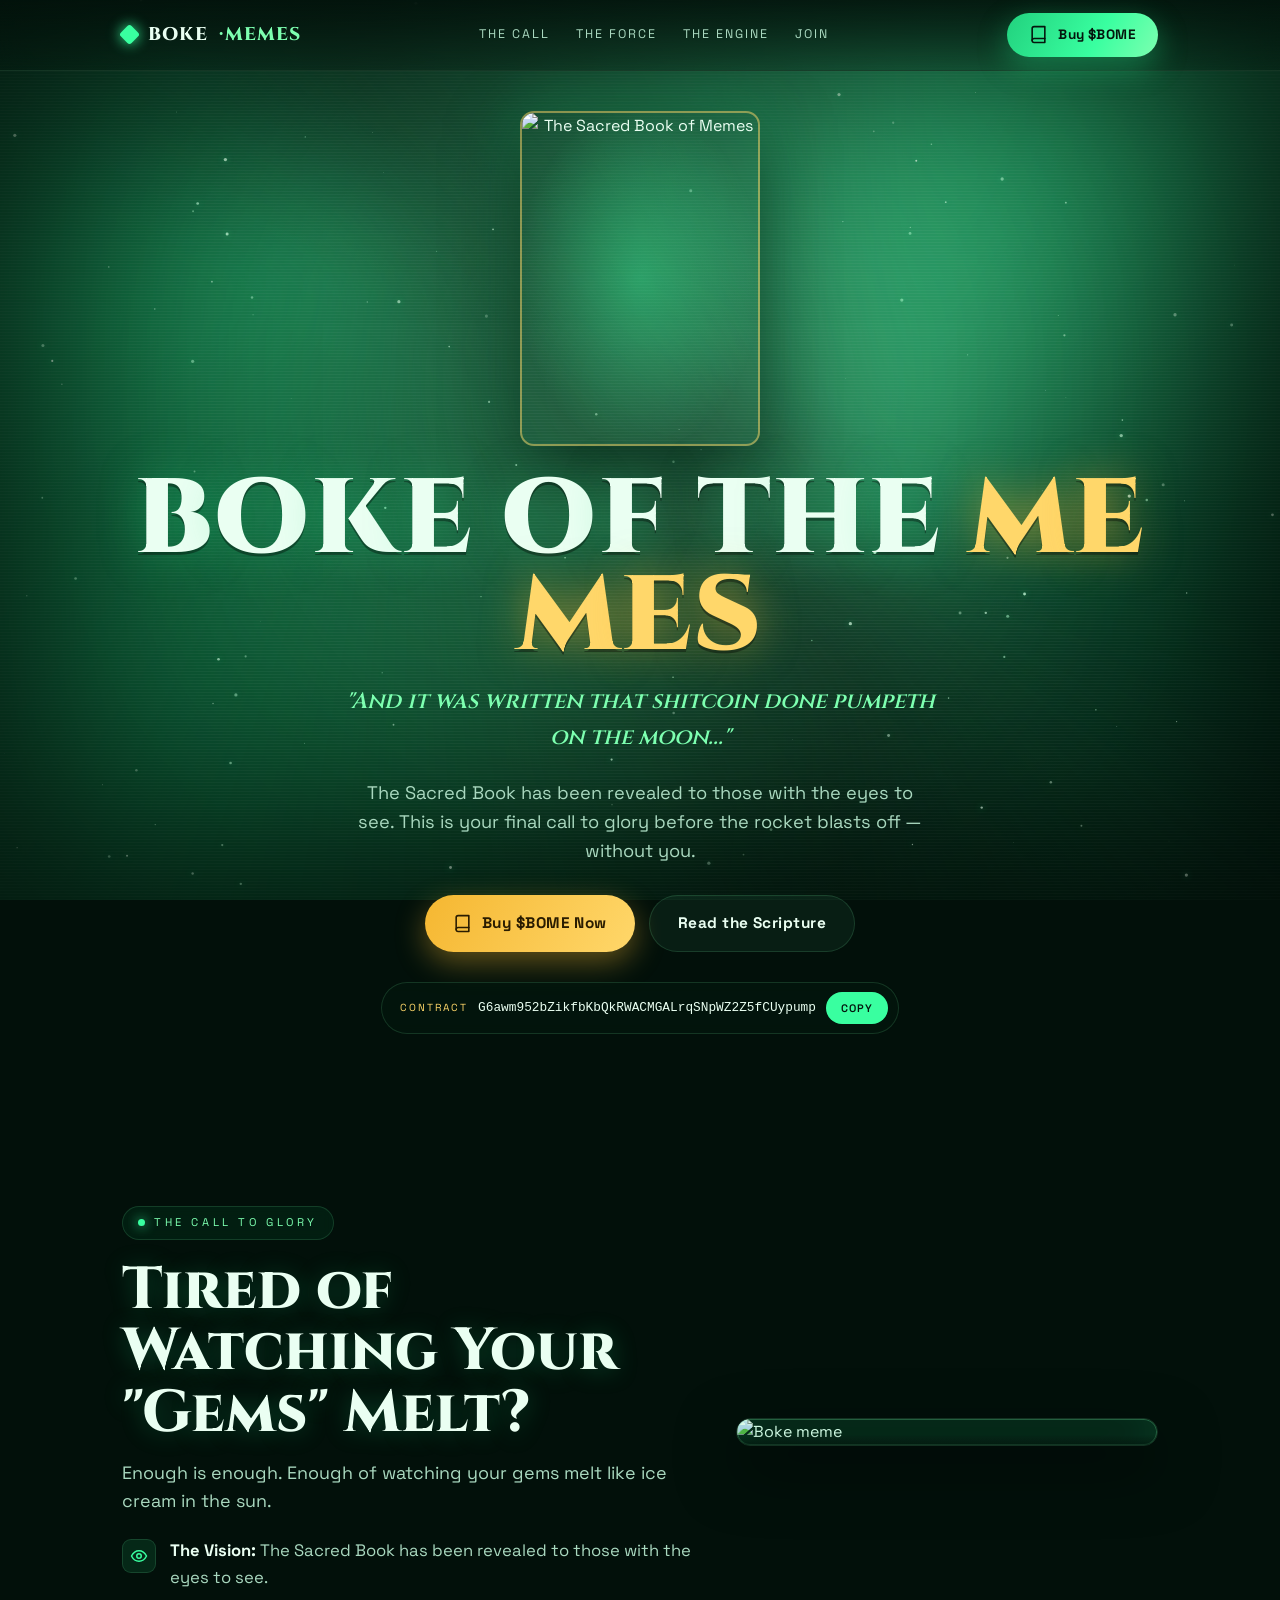
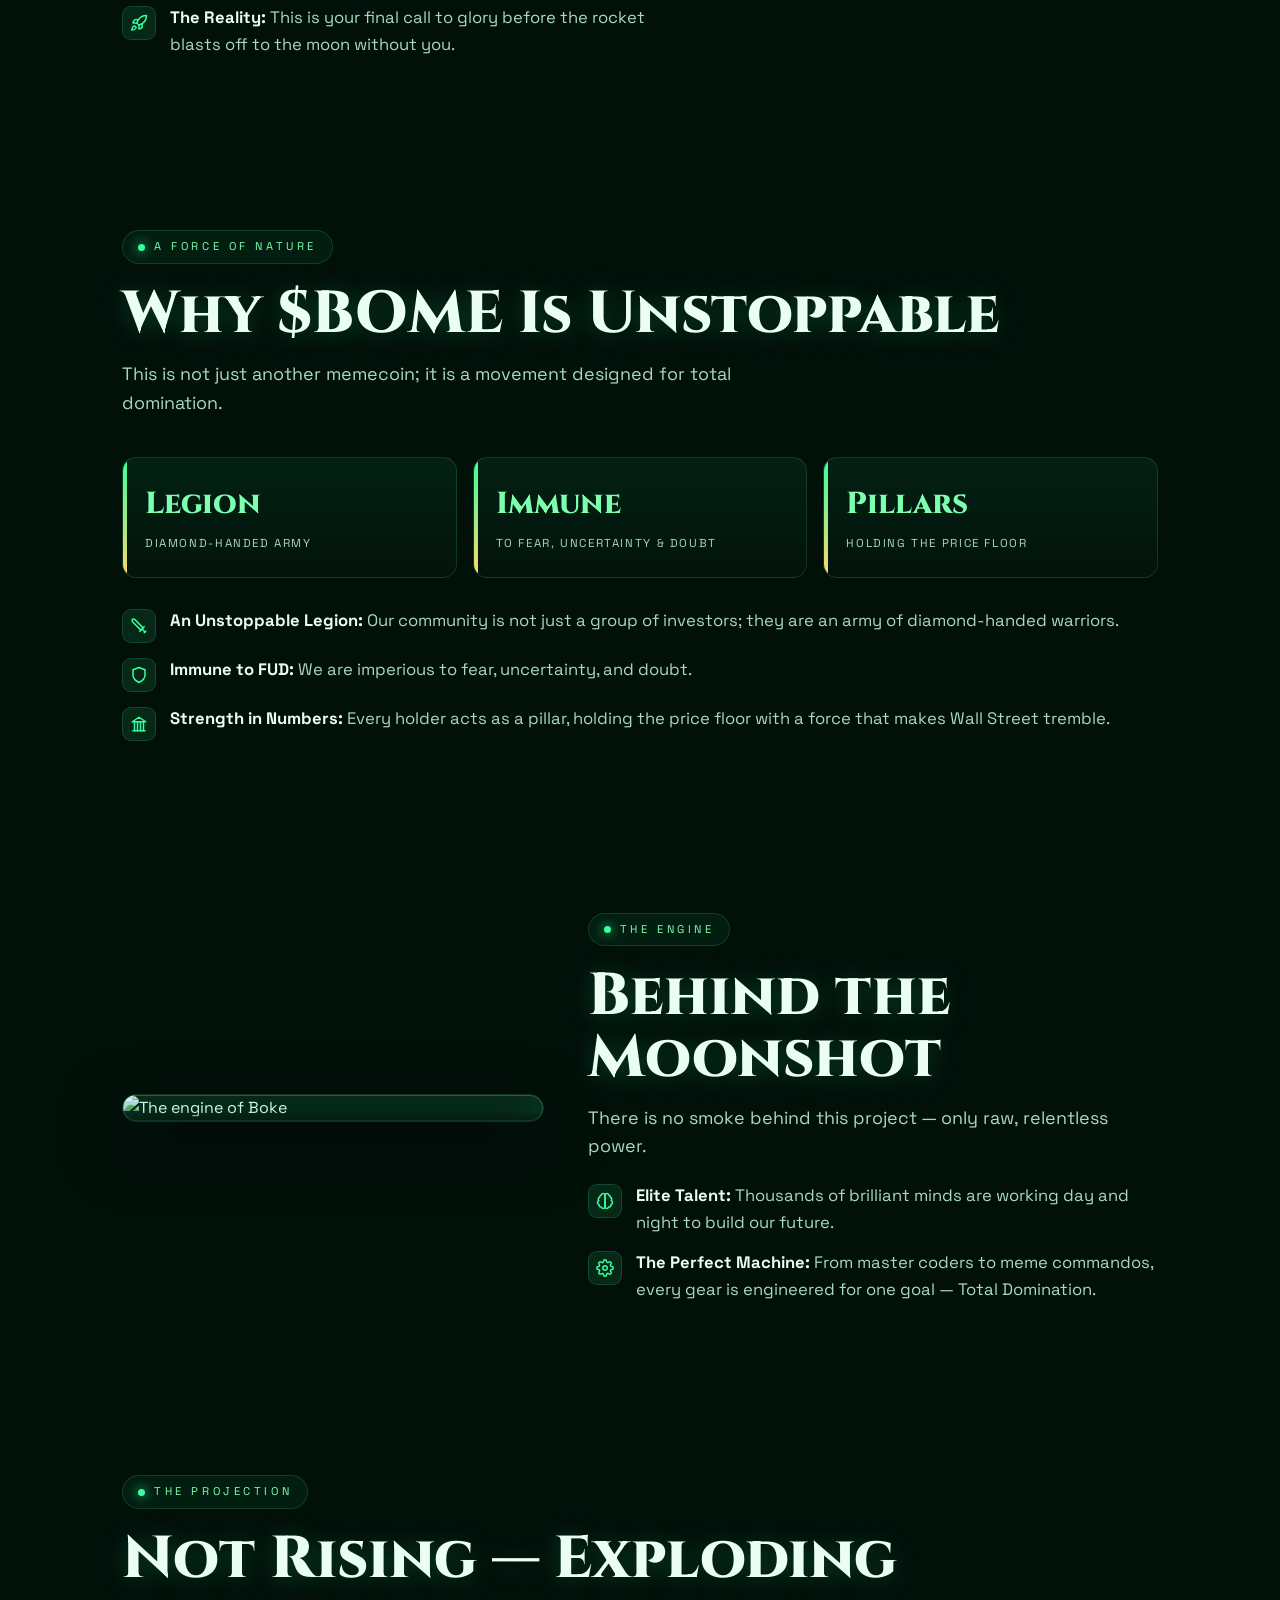
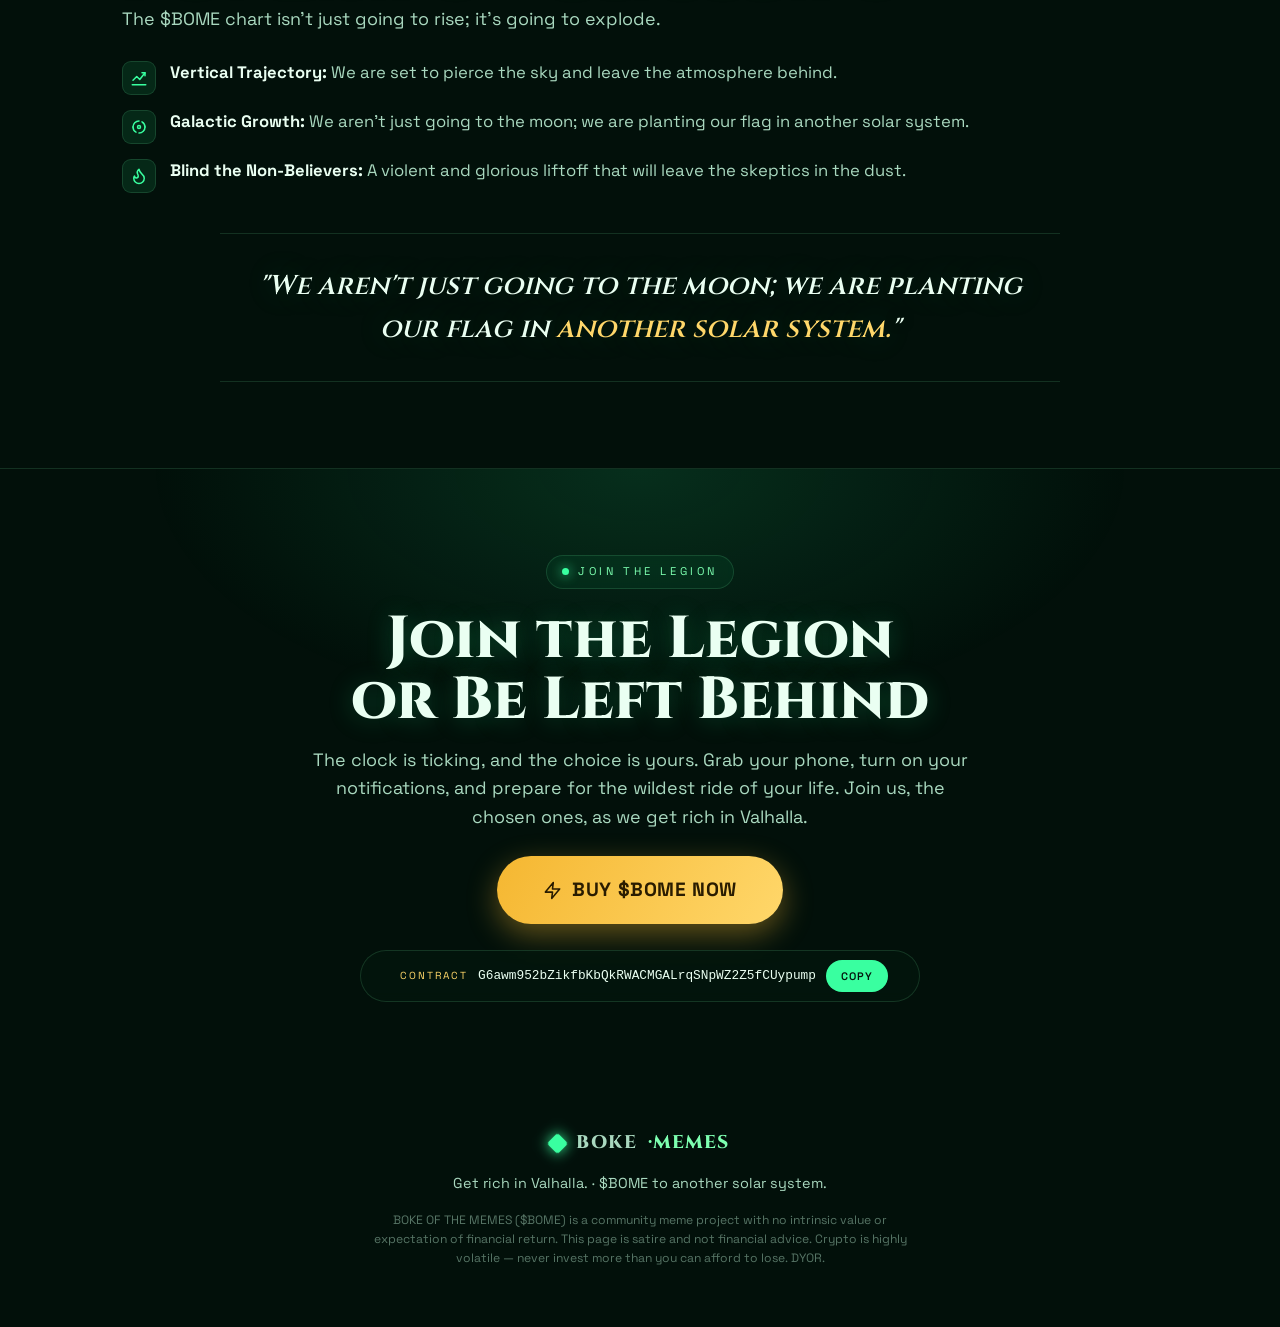
==== boke/index.html @ ffc94de9 "Add BOKE () landing page with images hosted in repo Extract the 3 base64-embedded JPEGs into boke/ a" ====
<!DOCTYPE html>
<html lang="en">
<head>
<meta charset="UTF-8"/>
<meta name="viewport" content="width=device-width, initial-scale=1.0"/>
<title>BOKE OF THE MEMES — $BOME</title>
<meta name="description" content="BOKE OF THE MEMES. The Sacred Book has been revealed. Join the Legion or be left behind. $BOME to the moon."/>
<link rel="preconnect" href="https://fonts.googleapis.com"/>
<link rel="preconnect" href="https://fonts.gstatic.com" crossorigin/>
<link href="https://fonts.googleapis.com/css2?family=Cinzel:wght@600;700;800;900&family=Space+Grotesk:wght@400;500;600;700&display=swap" rel="stylesheet"/>
<style>
:root{
  --bg0:#02100a;--g-mid:#0d7a45;--g-bright:#22d17e;--g-lime:#7dffb0;--g-neon:#39ffa0;
  --gold:#ffd76a;--gold2:#f5b731;--ink:#eafff2;--ink-dim:#a9d8bf;
  --line:rgba(125,255,176,.14);
  --head:'Cinzel',serif;--body:'Space Grotesk',system-ui,sans-serif;
}
*{margin:0;padding:0;box-sizing:border-box}
html{scroll-behavior:smooth}
body{font-family:var(--body);color:var(--ink);background:var(--bg0);overflow-x:hidden;line-height:1.6}

/* AURORA BACKGROUND */
.scene{position:fixed;inset:0;z-index:-5;overflow:hidden;
  background:radial-gradient(140% 120% at 50% -10%,#06341f 0%,#03180e 45%,#010a06 100%)}
.aurora{position:absolute;left:50%;top:50%;width:170vmax;height:170vmax;
  transform:translate(-50%,-50%);will-change:transform;transition:transform .5s cubic-bezier(.2,.7,.2,1)}
.band{position:absolute;inset:0;border-radius:46% 54% 60% 40%/50% 46% 54% 50%;
  mix-blend-mode:screen;filter:blur(60px);opacity:.55}
.band.a{background:conic-gradient(from 120deg at 40% 40%,transparent 0deg,#0d7a45 60deg,#22d17e 140deg,transparent 220deg);animation:spinA 40s linear infinite}
.band.b{background:conic-gradient(from 300deg at 60% 55%,transparent 0deg,#39ffa0 70deg,#0a5f38 160deg,transparent 250deg);animation:spinB 55s linear infinite}
.band.c{background:radial-gradient(closest-side at 50% 50%,rgba(125,255,176,.5),transparent 70%);width:70%;height:70%;left:15%;top:12%;animation:pulse 12s ease-in-out infinite}
@keyframes spinA{to{transform:rotate(360deg)}}
@keyframes spinB{to{transform:rotate(-360deg)}}
@keyframes pulse{50%{transform:scale(1.18);opacity:.85}}

/* drifting starfield canvas */
#stars{position:fixed;inset:0;z-index:-4;pointer-events:none}
.grain{position:fixed;inset:0;z-index:-3;pointer-events:none;opacity:.045;
  background-image:repeating-linear-gradient(0deg,#fff 0 1px,transparent 1px 3px);animation:grain 9s steps(6) infinite}
@keyframes grain{to{background-position:0 60px}}
.vignette{position:fixed;inset:0;z-index:-2;pointer-events:none;box-shadow:inset 0 0 220px 60px rgba(0,0,0,.75)}
@media (prefers-reduced-motion:reduce){.band,.grain{animation:none!important}}

.wrap{max-width:1080px;margin:0 auto;padding:0 22px}
section{position:relative;padding:86px 0}
.eyebrow{display:inline-flex;align-items:center;gap:9px;text-transform:uppercase;letter-spacing:.32em;
  font-size:.7rem;color:var(--g-lime);border:1px solid var(--line);padding:7px 15px;border-radius:100px;
  background:rgba(13,122,69,.14);backdrop-filter:blur(6px)}
.eyebrow::before{content:"";width:7px;height:7px;border-radius:50%;background:var(--g-neon);
  box-shadow:0 0 12px var(--g-neon);animation:blip 1.8s ease-in-out infinite}
@keyframes blip{50%{opacity:.3;transform:scale(.7)}}
h2.title{font-family:var(--head);font-weight:800;line-height:1.04;font-size:clamp(2rem,6vw,3.7rem);
  margin:20px 0 14px;color:var(--ink);text-shadow:0 2px 24px rgba(34,209,126,.28)}
.lede{color:var(--ink-dim);max-width:60ch;font-size:1.12rem}

header{position:sticky;top:0;z-index:60;background:linear-gradient(180deg,rgba(2,16,10,.82),rgba(2,16,10,.25));
  backdrop-filter:blur(10px);border-bottom:1px solid var(--line)}
.nav{display:flex;align-items:center;justify-content:space-between;max-width:1080px;margin:0 auto;padding:13px 22px}
.brand{display:flex;align-items:center;gap:11px;font-family:var(--head);font-weight:800;font-size:1.15rem;letter-spacing:.06em}
.brand .mark{width:15px;height:15px;background:var(--g-neon);border-radius:3px;box-shadow:0 0 14px var(--g-neon);transform:rotate(45deg)}
.brand em{color:var(--g-lime);font-style:normal}
.nav-links{display:flex;gap:26px}
.nav-links a{color:var(--ink-dim);text-decoration:none;text-transform:uppercase;font-size:.78rem;letter-spacing:.16em;transition:.2s}
.nav-links a:hover{color:var(--g-lime)}
@media(max-width:780px){.nav-links{display:none}}

.btn{display:inline-flex;align-items:center;gap:10px;cursor:pointer;border:none;text-decoration:none;
  font-family:var(--body);font-weight:700;font-size:.96rem;letter-spacing:.03em;padding:15px 28px;
  border-radius:100px;transition:.2s transform,.2s box-shadow;position:relative;overflow:hidden}
.btn svg{width:19px;height:19px;fill:none;stroke:currentColor;stroke-width:2;stroke-linecap:round;stroke-linejoin:round;flex:none}
.btn-primary{background:linear-gradient(120deg,var(--g-bright),var(--g-neon) 60%,var(--g-lime));color:#04160d;box-shadow:0 10px 30px rgba(34,209,126,.4)}
.btn-primary:hover{transform:translateY(-3px) scale(1.02);box-shadow:0 16px 42px rgba(57,255,160,.55)}
.btn-gold{background:linear-gradient(120deg,var(--gold2),var(--gold));color:#2a1c00;box-shadow:0 10px 30px rgba(245,183,49,.4)}
.btn-gold:hover{transform:translateY(-3px) scale(1.02);box-shadow:0 16px 42px rgba(255,215,106,.55)}
.btn-ghost{background:rgba(125,255,176,.06);color:var(--ink);border:1px solid var(--line)}
.btn-ghost:hover{border-color:var(--g-neon);color:var(--g-lime)}

.hero{min-height:94vh;display:flex;align-items:center;padding-top:40px;text-align:center}
.hero-inner{width:100%;display:flex;flex-direction:column;align-items:center}
.book{width:min(240px,62vw);aspect-ratio:300/419;border-radius:14px;overflow:hidden;
  border:2px solid rgba(255,215,106,.5);margin-bottom:26px;position:relative;
  box-shadow:0 24px 70px rgba(0,0,0,.6),0 0 60px rgba(34,209,126,.35)}
.book img{width:100%;height:100%;object-fit:cover;display:block}
.halo{position:absolute;width:150%;height:150%;left:-25%;top:-25%;z-index:-1;
  background:radial-gradient(closest-side,rgba(57,255,160,.35),transparent 70%);animation:pulse 6s ease-in-out infinite}
h1.mega{font-family:var(--head);font-weight:900;line-height:.92;font-size:clamp(2.9rem,11vw,6.6rem);
  letter-spacing:.02em;color:var(--ink);text-shadow:0 3px 0 rgba(0,0,0,.35),0 0 46px rgba(34,209,126,.35)}
h1.mega .l{display:inline-block;opacity:0;transform:translateY(40px) rotateX(-40deg);animation:drop .7s cubic-bezier(.2,.9,.25,1.2) forwards}
h1.mega .gold{color:var(--gold);text-shadow:0 3px 0 rgba(0,0,0,.35),0 0 40px rgba(245,183,49,.5)}
@keyframes drop{to{opacity:1;transform:none}}
.scripture{font-family:var(--head);font-style:italic;font-weight:600;color:var(--g-lime);
  font-size:clamp(1rem,2.6vw,1.4rem);margin:18px 0 8px;max-width:44ch;opacity:0;animation:fadeUp .8s ease .9s forwards}
.hero p.sub{color:var(--ink-dim);font-size:1.14rem;max-width:48ch;margin:14px auto 30px;opacity:0;animation:fadeUp .8s ease 1.05s forwards}
@keyframes fadeUp{from{opacity:0;transform:translateY(24px)}to{opacity:1;transform:none}}
.cta-row{display:flex;gap:14px;flex-wrap:wrap;justify-content:center;opacity:0;animation:fadeUp .8s ease 1.2s forwards}

.ca{margin:30px auto 0;display:flex;align-items:center;gap:10px;flex-wrap:wrap;justify-content:center;
  background:rgba(3,23,14,.7);border:1px solid var(--line);border-radius:100px;padding:9px 10px 9px 18px;
  max-width:min(560px,92vw);opacity:0;animation:fadeUp .8s ease 1.35s forwards;backdrop-filter:blur(6px)}
.ca .lbl{text-transform:uppercase;font-size:.64rem;letter-spacing:.2em;color:var(--gold)}
.ca code{font-family:ui-monospace,Menlo,monospace;font-size:.8rem;color:var(--ink);overflow:hidden;text-overflow:ellipsis;white-space:nowrap;max-width:52vw}
.ca button{cursor:pointer;font-family:var(--body);font-weight:600;text-transform:uppercase;font-size:.68rem;letter-spacing:.1em;
  background:var(--g-neon);color:#04160d;border:none;padding:9px 15px;border-radius:100px;transition:.15s}
.ca button:hover{background:var(--g-lime)}
.ca button.ok{background:var(--gold)}

.reveal{opacity:0;transform:translateY(40px);transition:.8s cubic-bezier(.2,.7,.2,1)}
.reveal.in{opacity:1;transform:none}
.split{display:grid;grid-template-columns:1.15fr .85fr;gap:44px;align-items:center}
.split.rev{grid-template-columns:.85fr 1.15fr}
@media(max-width:820px){.split,.split.rev{grid-template-columns:1fr;gap:26px}}
.shot{border-radius:16px;overflow:hidden;border:1px solid var(--line);position:relative;box-shadow:0 22px 60px rgba(0,0,0,.55)}
.shot img{width:100%;display:block}
.shot::after{content:"";position:absolute;inset:0;background:linear-gradient(180deg,transparent 60%,rgba(2,16,10,.55));pointer-events:none}
.shot .frame{position:absolute;inset:0;border-radius:16px;pointer-events:none;box-shadow:inset 0 0 0 1px rgba(125,255,176,.25),inset 0 0 46px rgba(34,209,126,.22)}

.bullets{list-style:none;margin-top:22px;display:grid;gap:14px}
.bullets li{display:flex;gap:14px;align-items:flex-start;color:var(--ink-dim);font-size:1.04rem}
.bullets li b{color:var(--ink);font-weight:700}
.bullets .dot{flex:none;width:34px;height:34px;border-radius:9px;display:grid;place-items:center;margin-top:1px;
  background:rgba(34,209,126,.12);border:1px solid var(--line)}
.bico{width:18px;height:18px;fill:none;stroke:var(--g-neon);stroke-width:2;stroke-linecap:round;stroke-linejoin:round}

.stats{display:grid;grid-template-columns:repeat(3,1fr);gap:16px;margin-top:40px}
@media(max-width:640px){.stats{grid-template-columns:1fr}}
.stat{background:linear-gradient(180deg,rgba(13,122,69,.16),rgba(3,23,14,.5));border:1px solid var(--line);
  border-radius:14px;padding:22px;position:relative;overflow:hidden}
.stat::before{content:"";position:absolute;left:0;top:0;bottom:0;width:4px;background:linear-gradient(var(--g-neon),var(--gold))}
.stat b{display:block;font-family:var(--head);font-weight:800;font-size:1.9rem;color:var(--g-lime)}
.stat span{text-transform:uppercase;letter-spacing:.14em;font-size:.72rem;color:var(--ink-dim)}

blockquote{margin:40px auto 0;max-width:840px;text-align:center;font-family:var(--head);font-style:italic;font-weight:600;
  font-size:clamp(1.15rem,3vw,1.7rem);color:var(--ink);padding:30px;border-top:1px solid var(--line);
  border-bottom:1px solid var(--line);text-shadow:0 0 30px rgba(34,209,126,.25)}
blockquote span{color:var(--gold)}

.finale{text-align:center;background:radial-gradient(700px 360px at 50% 0%,rgba(34,209,126,.16),transparent 70%);border-top:1px solid var(--line)}
.finale .btn-gold{font-size:1.2rem;padding:19px 46px;margin-top:24px}
footer{padding:40px 0 60px;text-align:center;color:var(--ink-dim);font-size:.9rem}
footer .brand{justify-content:center;margin-bottom:14px}
.disc{max-width:70ch;margin:16px auto 0;font-size:.76rem;color:rgba(169,216,191,.5);line-height:1.55}

.ripple{position:fixed;border-radius:50%;pointer-events:none;z-index:9999;
  background:radial-gradient(closest-side,rgba(57,255,160,.55),rgba(255,215,106,.2),transparent);
  transform:translate(-50%,-50%) scale(0);animation:rip .6s ease-out forwards;mix-blend-mode:screen}
@keyframes rip{to{transform:translate(-50%,-50%) scale(1);opacity:0}}
</style>
</head>
<body>
<svg width="0" height="0" style="position:absolute" aria-hidden="true"><defs>
<g id="ic-eye"><circle cx="12" cy="12" r="3"/><path d="M2 12s3.5-7 10-7 10 7 10 7-3.5 7-10 7-10-7-10-7z"/></g>
<g id="ic-rocket"><path d="M4.5 16.5c-1.5 1.26-2 5-2 5s3.74-.5 5-2c.71-.84.7-2.13-.09-2.91a2.18 2.18 0 0 0-2.91-.09z"/><path d="m12 15-3-3a22 22 0 0 1 2-3.95A12.88 12.88 0 0 1 22 2c0 2.72-.78 7.5-6 11a22.35 22.35 0 0 1-4 2z"/><path d="M9 12H4s.55-3.03 2-4c1.62-1.08 5 0 5 0"/><path d="M12 15v5s3.03-.55 4-2c1.08-1.62 0-5 0-5"/></g>
<g id="ic-sword"><polyline points="14.5 17.5 3 6 3 3 6 3 17.5 14.5"/><line x1="13" y1="19" x2="19" y2="13"/><line x1="16" y1="16" x2="20" y2="20"/><line x1="19" y1="21" x2="21" y2="19"/></g>
<g id="ic-shield"><path d="M12 22s8-4 8-10V5l-8-3-8 3v7c0 6 8 10 8 10z"/></g>
<g id="ic-pillar"><line x1="4" y1="21" x2="20" y2="21"/><line x1="6" y1="21" x2="6" y2="9"/><line x1="18" y1="21" x2="18" y2="9"/><line x1="10" y1="21" x2="10" y2="9"/><line x1="14" y1="21" x2="14" y2="9"/><path d="M3 9h18l-9-6z"/></g>
<g id="ic-brain"><path d="M9.5 2A2.5 2.5 0 0 1 12 4.5v15a2.5 2.5 0 0 1-4.96.44 2.5 2.5 0 0 1-2.96-3.08 3 3 0 0 1-.34-5.58 2.5 2.5 0 0 1 1.32-4.24 2.5 2.5 0 0 1 1.98-3A2.5 2.5 0 0 1 9.5 2z"/><path d="M14.5 2A2.5 2.5 0 0 0 12 4.5v15a2.5 2.5 0 0 0 4.96.44 2.5 2.5 0 0 0 2.96-3.08 3 3 0 0 0 .34-5.58 2.5 2.5 0 0 0-1.32-4.24 2.5 2.5 0 0 0-1.98-3A2.5 2.5 0 0 0 14.5 2z"/></g>
<g id="ic-gear"><circle cx="12" cy="12" r="3"/><path d="M19.4 15a1.65 1.65 0 0 0 .33 1.82l.06.06a2 2 0 1 1-2.83 2.83l-.06-.06a1.65 1.65 0 0 0-1.82-.33 1.65 1.65 0 0 0-1 1.51V21a2 2 0 0 1-4 0v-.09A1.65 1.65 0 0 0 9 19.4a1.65 1.65 0 0 0-1.82.33l-.06.06a2 2 0 1 1-2.83-2.83l.06-.06a1.65 1.65 0 0 0 .33-1.82 1.65 1.65 0 0 0-1.51-1H3a2 2 0 0 1 0-4h.09A1.65 1.65 0 0 0 4.6 9a1.65 1.65 0 0 0-.33-1.82l-.06-.06a2 2 0 1 1 2.83-2.83l.06.06a1.65 1.65 0 0 0 1.82.33H9a1.65 1.65 0 0 0 1-1.51V3a2 2 0 0 1 4 0v.09a1.65 1.65 0 0 0 1 1.51 1.65 1.65 0 0 0 1.82-.33l.06-.06a2 2 0 1 1 2.83 2.83l-.06.06a1.65 1.65 0 0 0-.33 1.82V9a1.65 1.65 0 0 0 1.51 1H21a2 2 0 0 1 0 4h-.09a1.65 1.65 0 0 0-1.51 1z"/></g>
<g id="ic-chart"><line x1="3" y1="21" x2="21" y2="21"/><polyline points="4 15 9 10 13 14 20 5"/><polyline points="20 9 20 5 16 5"/></g>
<g id="ic-galaxy"><circle cx="12" cy="12" r="2"/><path d="M12 4c-4.5 0-8 3.5-8 8"/><path d="M12 20c4.5 0 8-3.5 8-8"/><path d="M20 12a8 8 0 0 0-4-6.9"/><path d="M4 12a8 8 0 0 0 4 6.9"/></g>
<g id="ic-flame"><path d="M8.5 14.5A2.5 2.5 0 0 0 11 12c0-1.38-.5-2-1-3-1.07-2.14-.21-4.05 2-6 .5 2.5 2 4.9 4 6.5 2 1.6 3 3.5 3 5.5a7 7 0 1 1-14 0c0-1.15.43-2.29 1-3a2.5 2.5 0 0 0 2.5 2.5z"/></g>
<g id="ic-book"><path d="M4 19.5A2.5 2.5 0 0 1 6.5 17H20"/><path d="M6.5 2H20v20H6.5A2.5 2.5 0 0 1 4 19.5v-15A2.5 2.5 0 0 1 6.5 2z"/></g>
<g id="ic-bolt"><polygon points="13 2 3 14 12 14 11 22 21 10 12 10 13 2"/></g>
<g id="ic-star"><polygon points="12 2 15.09 8.26 22 9.27 17 14.14 18.18 21.02 12 17.77 5.82 21.02 7 14.14 2 9.27 8.91 8.26 12 2"/></g>
</defs></svg>
<div class="scene">
  <div class="aurora" id="aurora">
    <span class="band a"></span><span class="band b"></span><span class="band c"></span>
  </div>
</div>
<canvas id="stars"></canvas>
<div class="grain"></div>
<div class="vignette"></div>

<header>
  <nav class="nav">
    <div class="brand"><span class="mark"></span>BOKE<em>·MEMES</em></div>
    <div class="nav-links">
      <a href="#call">The Call</a><a href="#force">The Force</a>
      <a href="#engine">The Engine</a><a href="#legion">Join</a>
    </div>
    <a href="https://pump.fun/coin/G6awm952bZikfbKbQkRWACMGALrqSNpWZ2Z5fCUypump" target="_blank" rel="noopener" class="btn btn-primary" style="padding:11px 22px;font-size:.85rem"><svg class="bico" viewBox="0 0 24 24"><use href="#ic-book"/></svg>Buy $BOME</a>
  </nav>
</header>

<section class="hero">
  <div class="wrap hero-inner">
    <div class="book"><div class="halo"></div><img src="https://raw.githubusercontent.com/cacereslucianoljc5-cmyk/Os.exe/claude/vercel-deploy-repo-images-iouosw/boke/book.jpg" alt="The Sacred Book of Memes"/></div>
    <h1 class="mega" id="megaTitle"></h1>
    <p class="scripture">"And it was written that shitcoin done pumpeth on the moon..."</p>
    <p class="sub">The Sacred Book has been revealed to those with the eyes to see. This is your final call to glory before the rocket blasts off — without you.</p>
    <div class="cta-row">
      <a href="https://pump.fun/coin/G6awm952bZikfbKbQkRWACMGALrqSNpWZ2Z5fCUypump" target="_blank" rel="noopener" class="btn btn-gold"><svg class="bico" viewBox="0 0 24 24"><use href="#ic-book"/></svg>Buy $BOME Now</a>
      <a href="#call" class="btn btn-ghost">Read the Scripture</a>
    </div>
    <div class="ca">
      <span class="lbl">Contract</span>
      <code id="caText">G6awm952bZikfbKbQkRWACMGALrqSNpWZ2Z5fCUypump</code>
      <button onclick="copyCA()">Copy</button>
    </div>
  </div>
</section>

<section id="call">
  <div class="wrap reveal">
    <div class="split">
      <div>
        <span class="eyebrow">The Call to Glory</span>
        <h2 class="title">Tired of Watching Your<br/>"Gems" Melt?</h2>
        <p class="lede">Enough is enough. Enough of watching your gems melt like ice cream in the sun.</p>
        <ul class="bullets">
          <li><span class="dot"><svg class="bico" viewBox="0 0 24 24"><use href="#ic-eye"/></svg></span><span><b>The Vision:</b> The Sacred Book has been revealed to those with the eyes to see.</span></li>
          <li><span class="dot"><svg class="bico" viewBox="0 0 24 24"><use href="#ic-rocket"/></svg></span><span><b>The Reality:</b> This is your final call to glory before the rocket blasts off to the moon without you.</span></li>
        </ul>
      </div>
      <div class="shot"><img src="https://raw.githubusercontent.com/cacereslucianoljc5-cmyk/Os.exe/claude/vercel-deploy-repo-images-iouosw/boke/shot1.jpg" alt="Boke meme"/><span class="frame"></span></div>
    </div>
  </div>
</section>

<section id="force">
  <div class="wrap reveal">
    <span class="eyebrow">A Force of Nature</span>
    <h2 class="title">Why $BOME Is Unstoppable</h2>
    <p class="lede">This is not just another memecoin; it is a movement designed for total domination.</p>
    <div class="stats">
      <div class="stat"><b>Legion</b><span>Diamond-Handed Army</span></div>
      <div class="stat"><b>Immune</b><span>To Fear, Uncertainty &amp; Doubt</span></div>
      <div class="stat"><b>Pillars</b><span>Holding the Price Floor</span></div>
    </div>
    <ul class="bullets" style="margin-top:30px">
      <li><span class="dot"><svg class="bico" viewBox="0 0 24 24"><use href="#ic-sword"/></svg></span><span><b>An Unstoppable Legion:</b> Our community is not just a group of investors; they are an army of diamond-handed warriors.</span></li>
      <li><span class="dot"><svg class="bico" viewBox="0 0 24 24"><use href="#ic-shield"/></svg></span><span><b>Immune to FUD:</b> We are imperious to fear, uncertainty, and doubt.</span></li>
      <li><span class="dot"><svg class="bico" viewBox="0 0 24 24"><use href="#ic-pillar"/></svg></span><span><b>Strength in Numbers:</b> Every holder acts as a pillar, holding the price floor with a force that makes Wall Street tremble.</span></li>
    </ul>
  </div>
</section>

<section id="engine">
  <div class="wrap reveal">
    <div class="split rev">
      <div class="shot"><img src="https://raw.githubusercontent.com/cacereslucianoljc5-cmyk/Os.exe/claude/vercel-deploy-repo-images-iouosw/boke/shot2.jpg" alt="The engine of Boke"/><span class="frame"></span></div>
      <div>
        <span class="eyebrow">The Engine</span>
        <h2 class="title">Behind the Moonshot</h2>
        <p class="lede">There is no smoke behind this project — only raw, relentless power.</p>
        <ul class="bullets">
          <li><span class="dot"><svg class="bico" viewBox="0 0 24 24"><use href="#ic-brain"/></svg></span><span><b>Elite Talent:</b> Thousands of brilliant minds are working day and night to build our future.</span></li>
          <li><span class="dot"><svg class="bico" viewBox="0 0 24 24"><use href="#ic-gear"/></svg></span><span><b>The Perfect Machine:</b> From master coders to meme commandos, every gear is engineered for one goal — Total Domination.</span></li>
        </ul>
      </div>
    </div>
  </div>
</section>

<section id="projection">
  <div class="wrap reveal">
    <span class="eyebrow">The Projection</span>
    <h2 class="title">Not Rising — Exploding</h2>
    <p class="lede">The $BOME chart isn't just going to rise; it's going to explode.</p>
    <ul class="bullets" style="margin-top:26px">
      <li><span class="dot"><svg class="bico" viewBox="0 0 24 24"><use href="#ic-chart"/></svg></span><span><b>Vertical Trajectory:</b> We are set to pierce the sky and leave the atmosphere behind.</span></li>
      <li><span class="dot"><svg class="bico" viewBox="0 0 24 24"><use href="#ic-galaxy"/></svg></span><span><b>Galactic Growth:</b> We aren't just going to the moon; we are planting our flag in another solar system.</span></li>
      <li><span class="dot"><svg class="bico" viewBox="0 0 24 24"><use href="#ic-flame"/></svg></span><span><b>Blind the Non-Believers:</b> A violent and glorious liftoff that will leave the skeptics in the dust.</span></li>
    </ul>
    <blockquote>"We aren't just going to the moon; we are planting our flag in <span>another solar system.</span>"</blockquote>
  </div>
</section>

<section id="legion" class="finale">
  <div class="wrap reveal">
    <span class="eyebrow">Join the Legion</span>
    <h2 class="title">Join the Legion<br/>or Be Left Behind</h2>
    <p class="lede" style="margin:0 auto">The clock is ticking, and the choice is yours. Grab your phone, turn on your notifications, and prepare for the wildest ride of your life. Join us, the chosen ones, as we get rich in Valhalla.</p>
    <a href="https://pump.fun/coin/G6awm952bZikfbKbQkRWACMGALrqSNpWZ2Z5fCUypump" target="_blank" rel="noopener" class="btn btn-gold"><svg class="bico" viewBox="0 0 24 24"><use href="#ic-bolt"/></svg>BUY $BOME NOW</a>
    <div class="ca" style="animation:none;opacity:1;margin-top:26px">
      <span class="lbl">Contract</span>
      <code>G6awm952bZikfbKbQkRWACMGALrqSNpWZ2Z5fCUypump</code>
      <button onclick="copyCA()">Copy</button>
    </div>
  </div>
</section>

<footer>
  <div class="brand"><span class="mark"></span>BOKE<em>·MEMES</em></div>
  <div>Get rich in Valhalla. · $BOME to another solar system.</div>
  <p class="disc">BOKE OF THE MEMES ($BOME) is a community meme project with no intrinsic value or expectation of financial return. This page is satire and not financial advice. Crypto is highly volatile — never invest more than you can afford to lose. DYOR.</p>
</footer>

<script>
(function(){
  var text="BOKE OF THE MEMES";var el=document.getElementById('megaTitle');
  var frag=document.createDocumentFragment();var d=0;
  for(var i=0;i<text.length;i++){
    var ch=text[i];
    if(ch===' '){frag.appendChild(document.createTextNode('\u00A0'));continue;}
    var s=document.createElement('span');s.className=(i>=12)?'l gold':'l';
    s.textContent=ch;s.style.animationDelay=(0.15+d*0.055)+'s';d++;frag.appendChild(s);
  }
  el.appendChild(frag);
})();
function copyCA(){
  var t='G6awm952bZikfbKbQkRWACMGALrqSNpWZ2Z5fCUypump';
  var done=function(){
    document.querySelectorAll('.ca button').forEach(function(b){b.textContent='Copied \u2713';b.classList.add('ok');});
    setTimeout(function(){document.querySelectorAll('.ca button').forEach(function(b){b.textContent='Copy';b.classList.remove('ok');});},1500);
  };
  if(navigator.clipboard&&navigator.clipboard.writeText){navigator.clipboard.writeText(t).then(done).catch(done);}else{done();}
}
window.copyCA=copyCA;
var io=new IntersectionObserver(function(es){es.forEach(function(e){if(e.isIntersecting)e.target.classList.add('in');});},{threshold:.14});
document.querySelectorAll('.reveal').forEach(function(el){io.observe(el);});

/* ---- pointer/touch parallax for aurora ---- */
var aurora=document.getElementById('aurora');
var tx=0,ty=0,cx=0,cy=0;
function onMove(px,py){var w=innerWidth,h=innerHeight;tx=(px/w-.5);ty=(py/h-.5);}
addEventListener('pointermove',function(e){onMove(e.clientX,e.clientY);},{passive:true});
addEventListener('touchmove',function(e){if(e.touches[0])onMove(e.touches[0].clientX,e.touches[0].clientY);},{passive:true});

/* ---- drifting starfield ---- */
var cv=document.getElementById('stars'),ctx=cv.getContext('2d');
var stars=[],W,H,DPR=Math.min(devicePixelRatio||1,2);
function resize(){W=cv.width=innerWidth*DPR;H=cv.height=innerHeight*DPR;cv.style.width=innerWidth+'px';cv.style.height=innerHeight+'px';build();}
function build(){
  stars=[];var n=Math.round((innerWidth*innerHeight)/9000);
  for(var i=0;i<n;i++){
    stars.push({x:Math.random()*W,y:Math.random()*H,z:Math.random()*.8+.2,
      r:(Math.random()*1.4+.3)*DPR,vx:(Math.random()-.5)*.12*DPR,vy:(Math.random()-.5)*.12*DPR,
      tw:Math.random()*Math.PI*2});
  }
}
addEventListener('resize',resize);resize();
function draw(){
  ctx.clearRect(0,0,W,H);
  cx+=(tx-cx)*.05;cy+=(ty-cy)*.05;
  aurora.style.transform='translate(calc(-50% + '+(cx*46)+'px), calc(-50% + '+(cy*46)+'px)) rotate('+(cx*4)+'deg)';
  for(var i=0;i<stars.length;i++){
    var s=stars[i];
    s.x+=s.vx;s.y+=s.vy;s.tw+=0.02;
    s.x+=cx*18*s.z*DPR*0.02;s.y+=cy*18*s.z*DPR*0.02;
    if(s.x<0)s.x+=W;if(s.x>W)s.x-=W;if(s.y<0)s.y+=H;if(s.y>H)s.y-=H;
    var a=0.35+Math.sin(s.tw)*0.3*s.z+0.25;
    ctx.beginPath();ctx.arc(s.x,s.y,s.r,0,6.283);
    ctx.fillStyle='rgba('+(160+Math.round(60*s.z))+',255,'+(200+Math.round(30*s.z))+','+a.toFixed(3)+')';
    ctx.shadowBlur=6*DPR;ctx.shadowColor='rgba(57,255,160,'+(a*0.8).toFixed(3)+')';
    ctx.fill();
  }
  ctx.shadowBlur=0;
  requestAnimationFrame(draw);
}
draw();

/* ---- click ripple ---- */
addEventListener('pointerdown',function(e){
  var r=document.createElement('span');r.className='ripple';
  var size=140+Math.random()*60;r.style.width=r.style.height=size+'px';
  r.style.left=e.clientX+'px';r.style.top=e.clientY+'px';
  document.body.appendChild(r);setTimeout(function(){r.remove();},600);
});
</script>
</body>
</html>
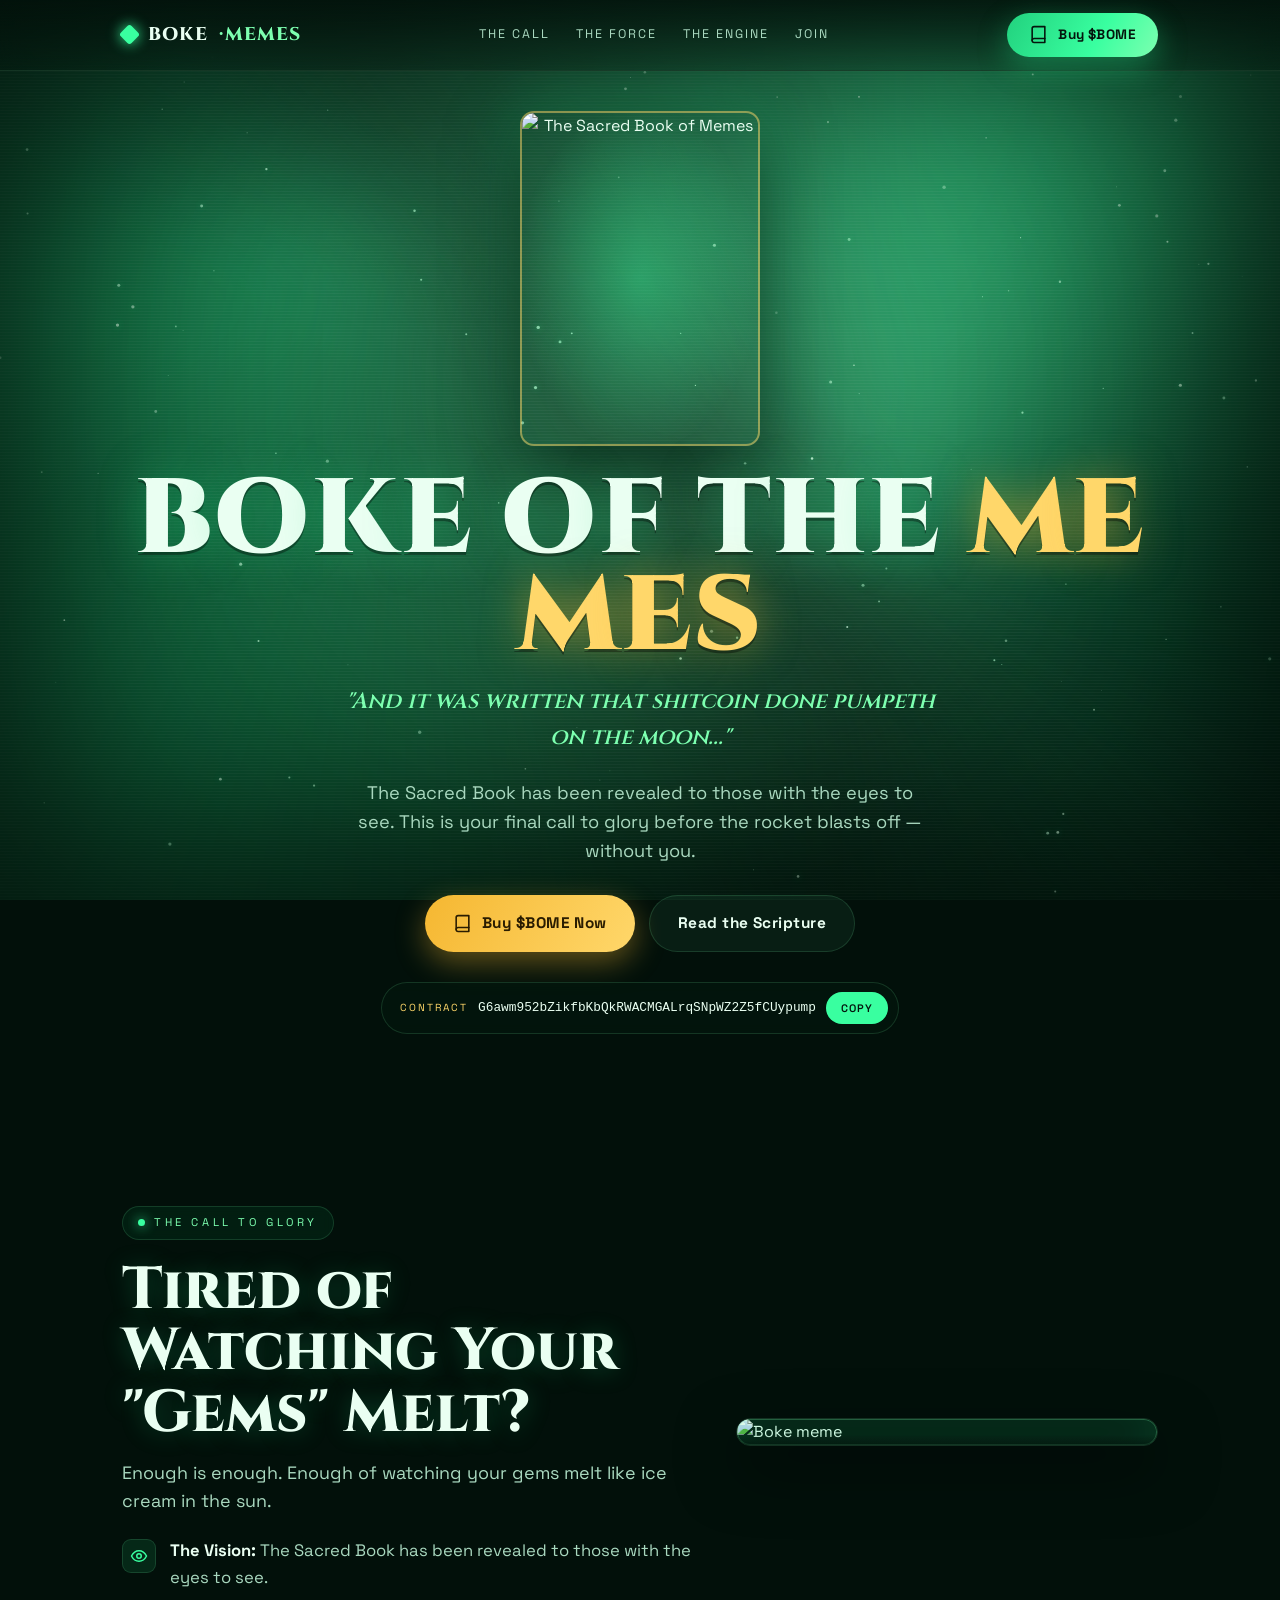
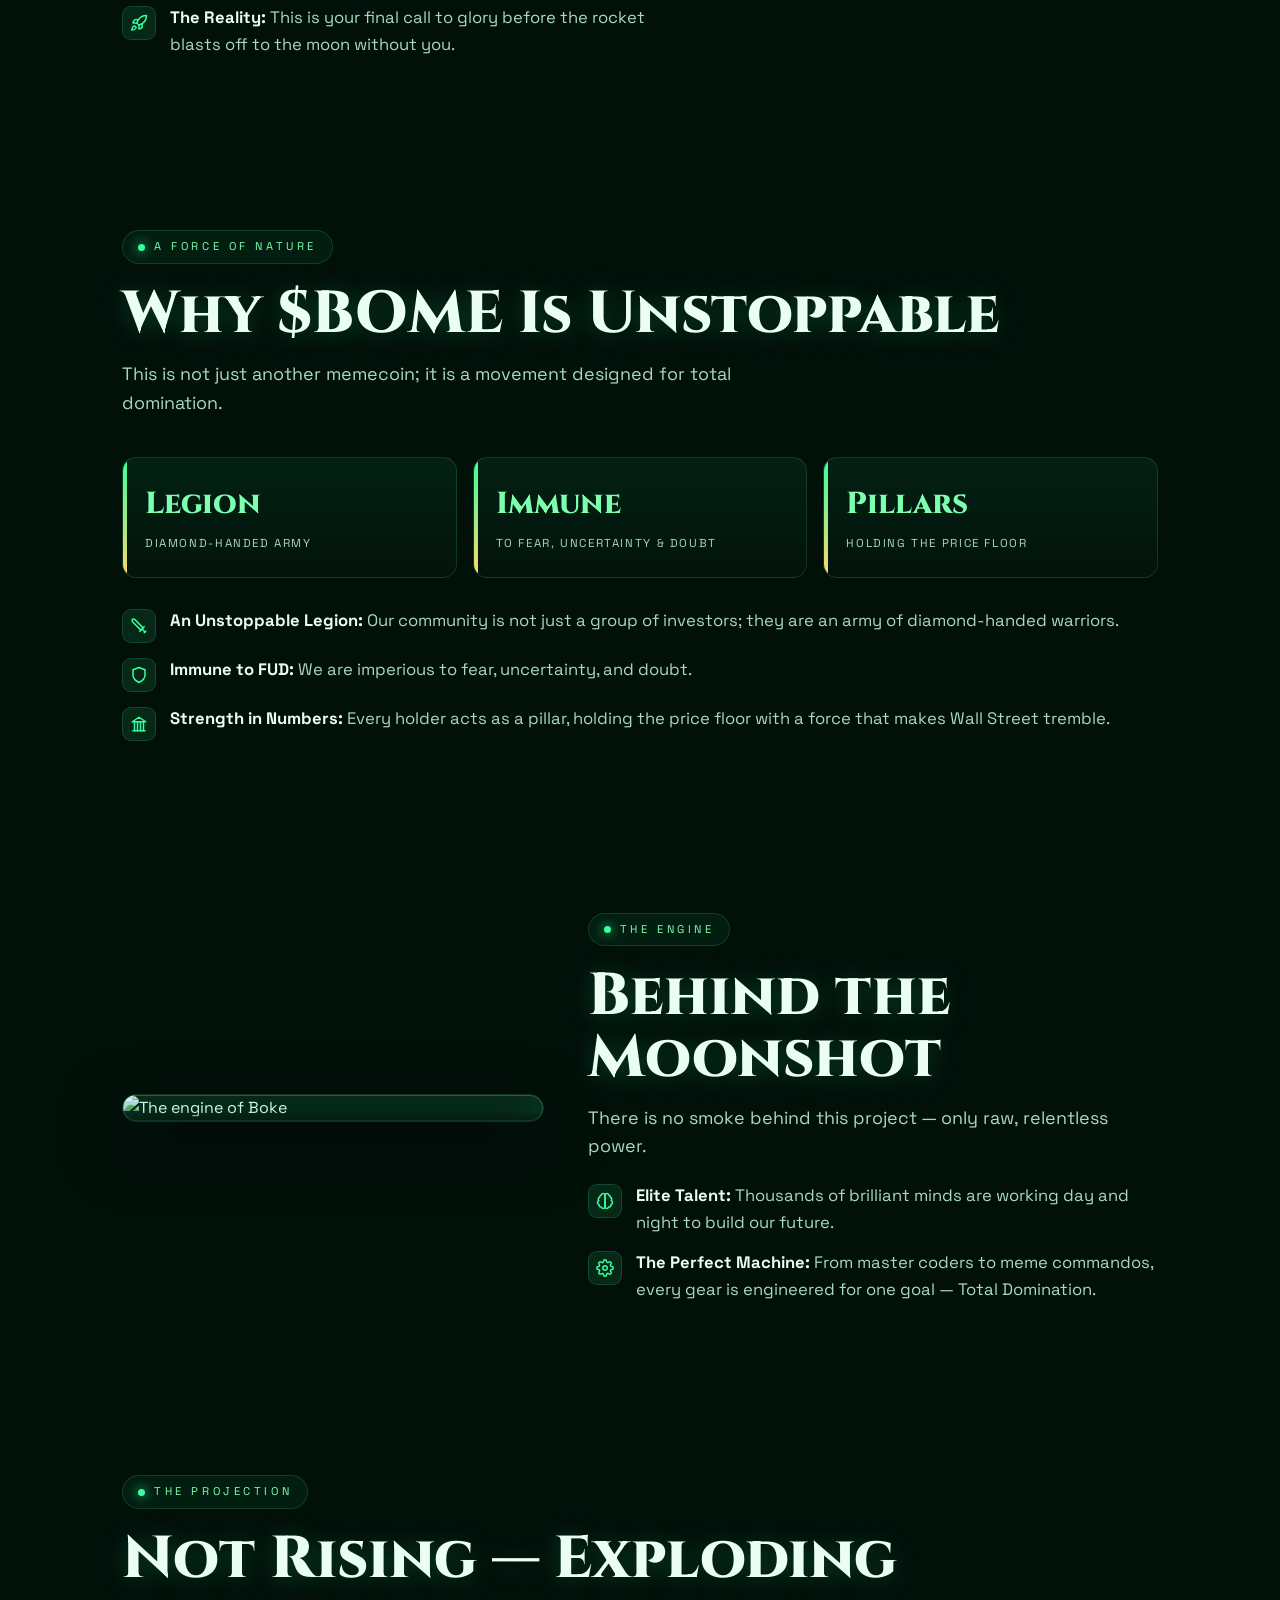
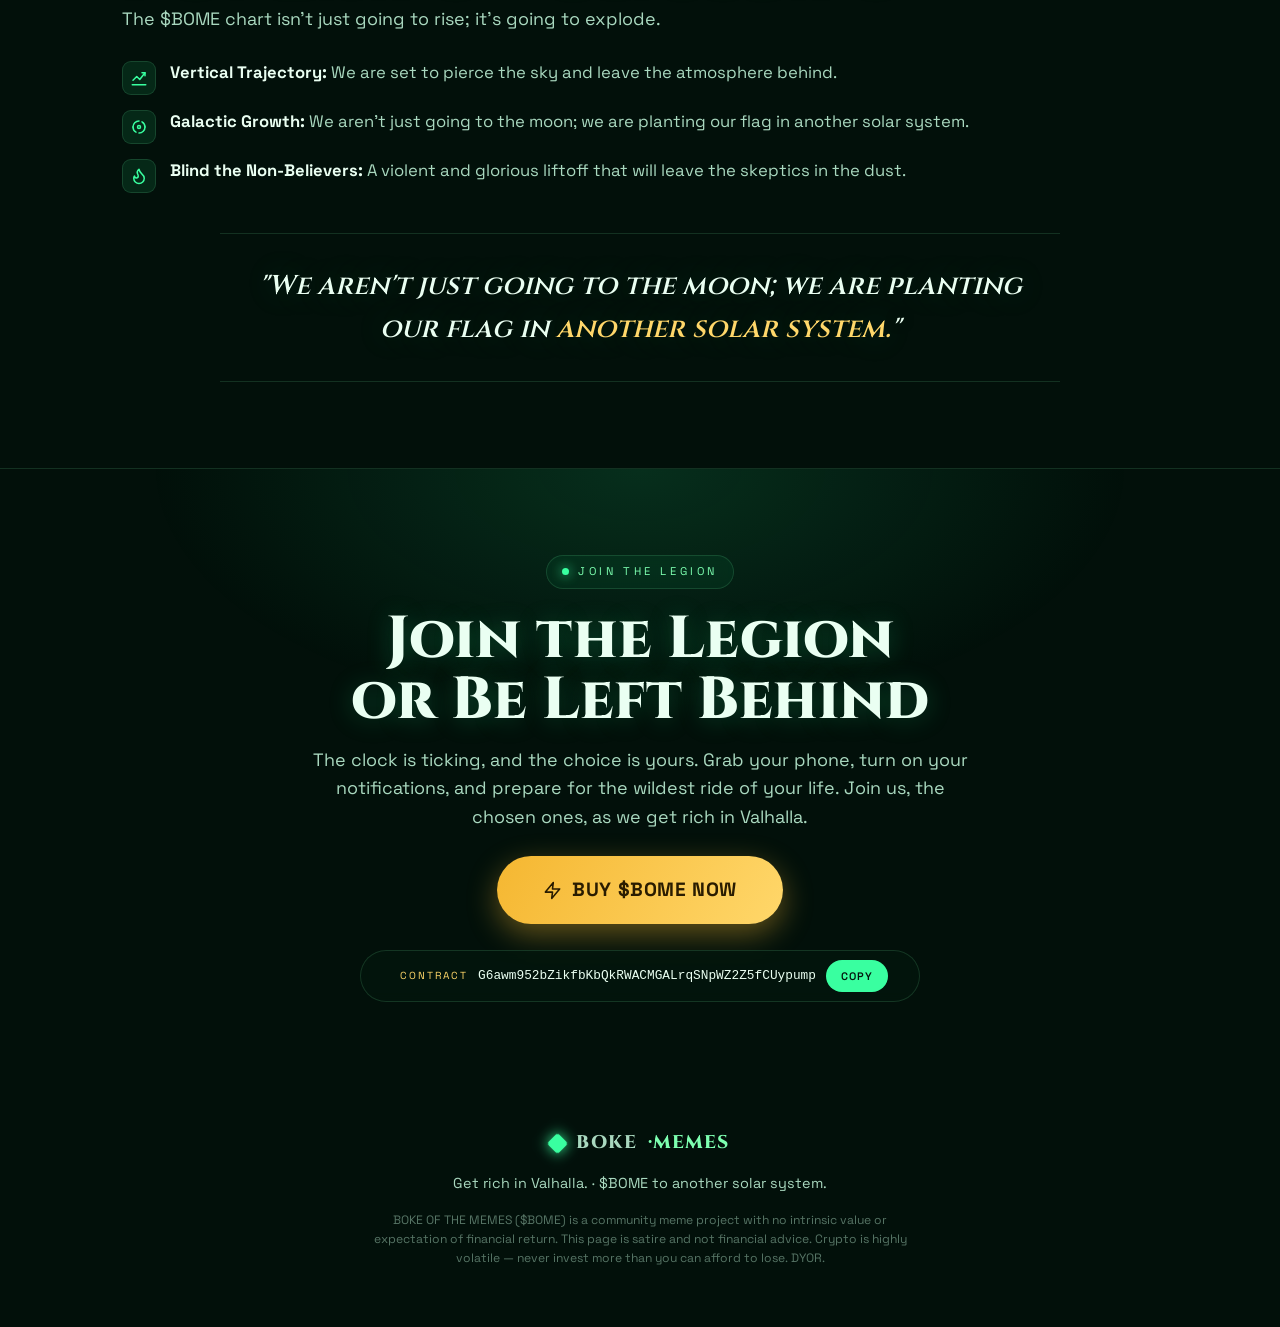
==== commit 44a0dbb2: "Fix mega title overflow on mobile Allow the hero title to wrap between words (regular space instead " ====
--- a/boke/index.html
+++ b/boke/index.html
@@ -83,8 +83,8 @@
 .book img{width:100%;height:100%;object-fit:cover;display:block}
 .halo{position:absolute;width:150%;height:150%;left:-25%;top:-25%;z-index:-1;
   background:radial-gradient(closest-side,rgba(57,255,160,.35),transparent 70%);animation:pulse 6s ease-in-out infinite}
-h1.mega{font-family:var(--head);font-weight:900;line-height:.92;font-size:clamp(2.9rem,11vw,6.6rem);
-  letter-spacing:.02em;color:var(--ink);text-shadow:0 3px 0 rgba(0,0,0,.35),0 0 46px rgba(34,209,126,.35)}
+h1.mega{font-family:var(--head);font-weight:900;line-height:.92;font-size:clamp(2rem,9vw,6.6rem);
+  letter-spacing:.02em;color:var(--ink);max-width:100%;overflow-wrap:break-word;word-break:break-word;text-shadow:0 3px 0 rgba(0,0,0,.35),0 0 46px rgba(34,209,126,.35)}
 h1.mega .l{display:inline-block;opacity:0;transform:translateY(40px) rotateX(-40deg);animation:drop .7s cubic-bezier(.2,.9,.25,1.2) forwards}
 h1.mega .gold{color:var(--gold);text-shadow:0 3px 0 rgba(0,0,0,.35),0 0 40px rgba(245,183,49,.5)}
 @keyframes drop{to{opacity:1;transform:none}}
@@ -292,7 +292,7 @@
   var frag=document.createDocumentFragment();var d=0;
   for(var i=0;i<text.length;i++){
     var ch=text[i];
-    if(ch===' '){frag.appendChild(document.createTextNode('\u00A0'));continue;}
+    if(ch===' '){frag.appendChild(document.createTextNode(' '));continue;}
     var s=document.createElement('span');s.className=(i>=12)?'l gold':'l';
     s.textContent=ch;s.style.animationDelay=(0.15+d*0.055)+'s';d++;frag.appendChild(s);
   }
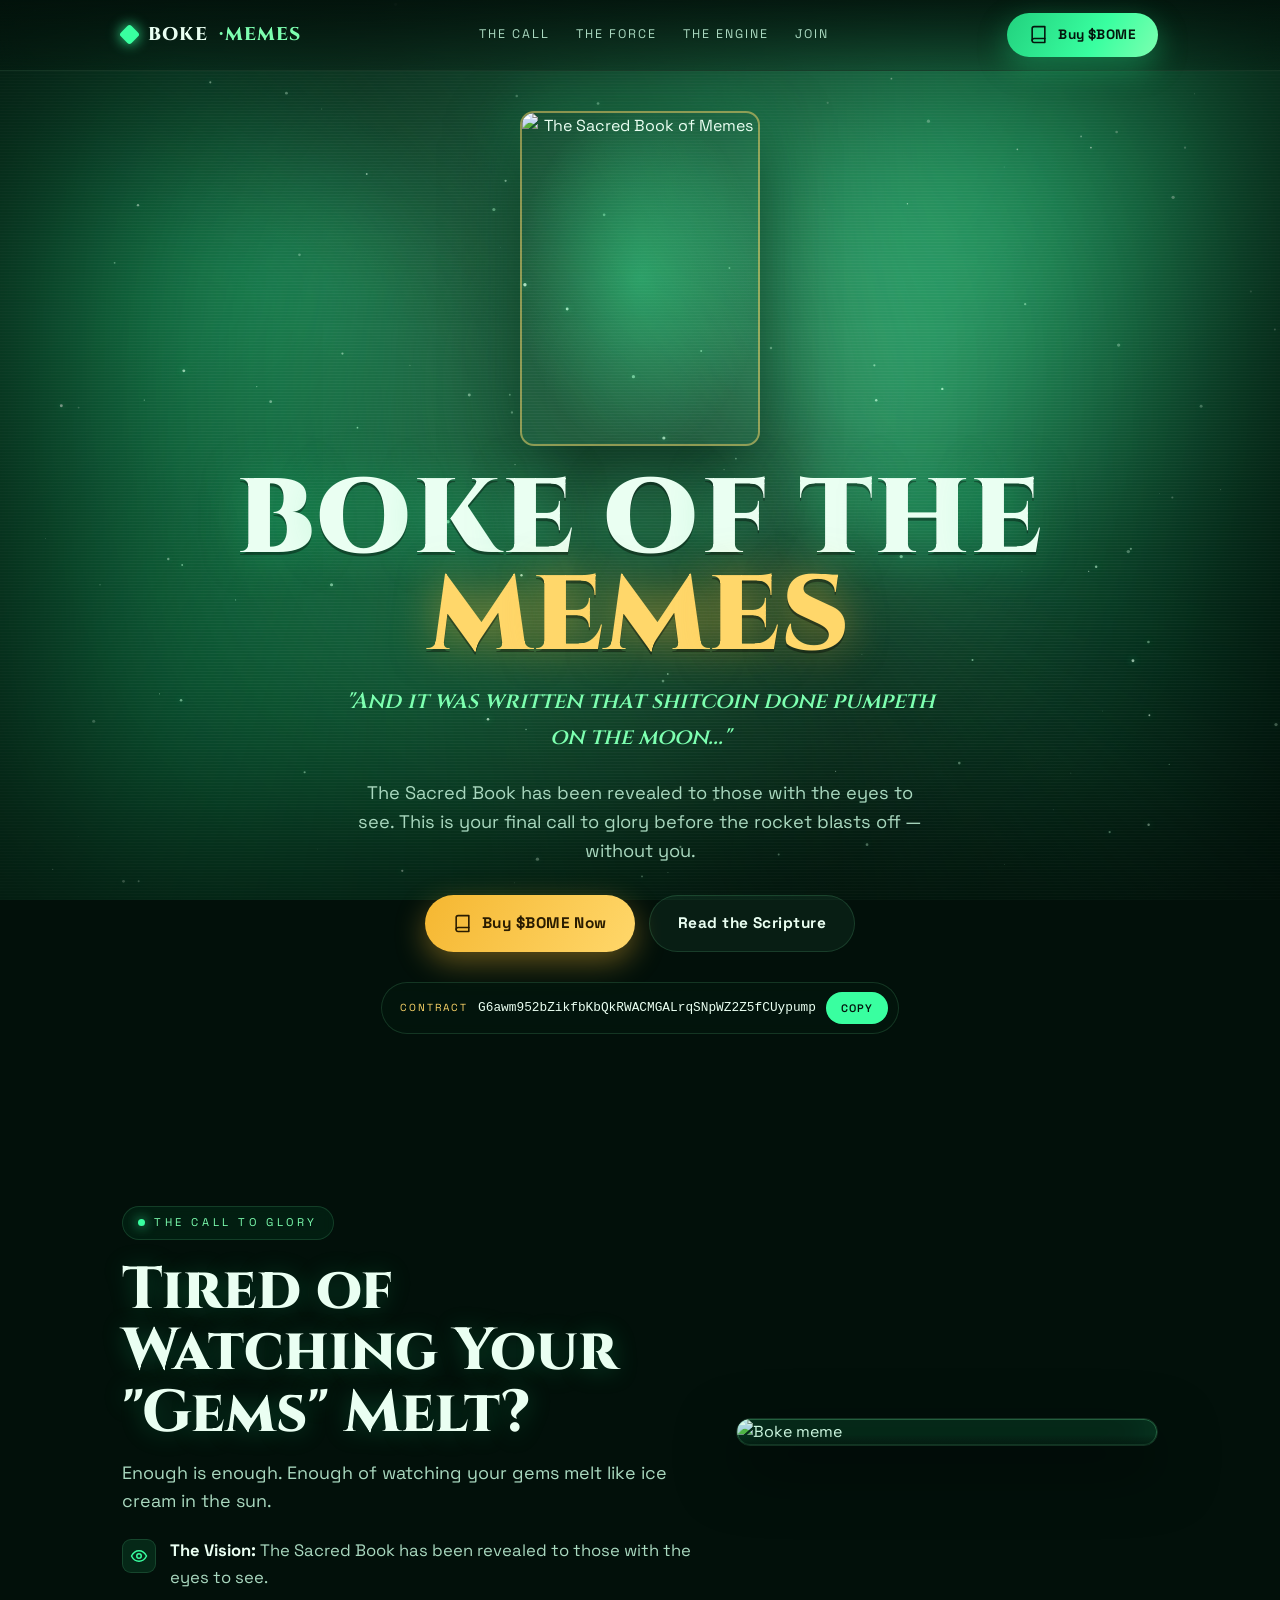
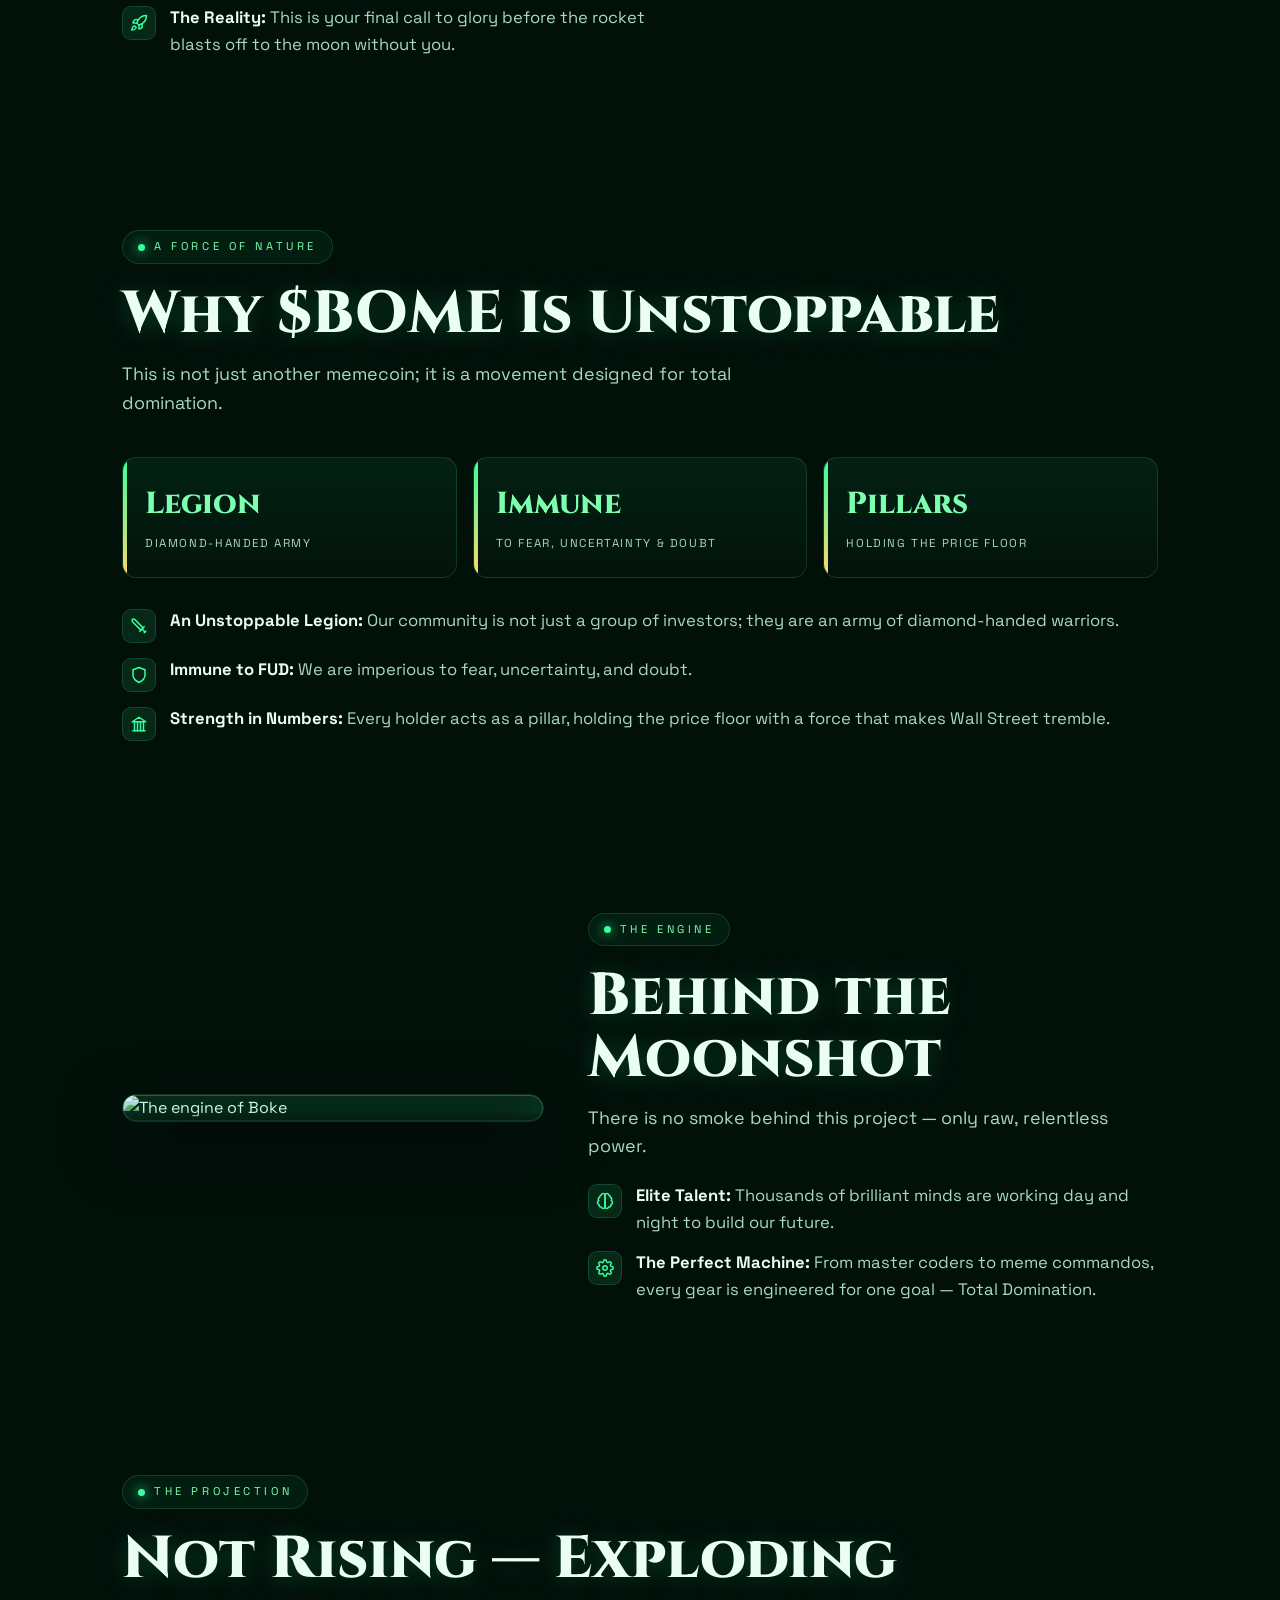
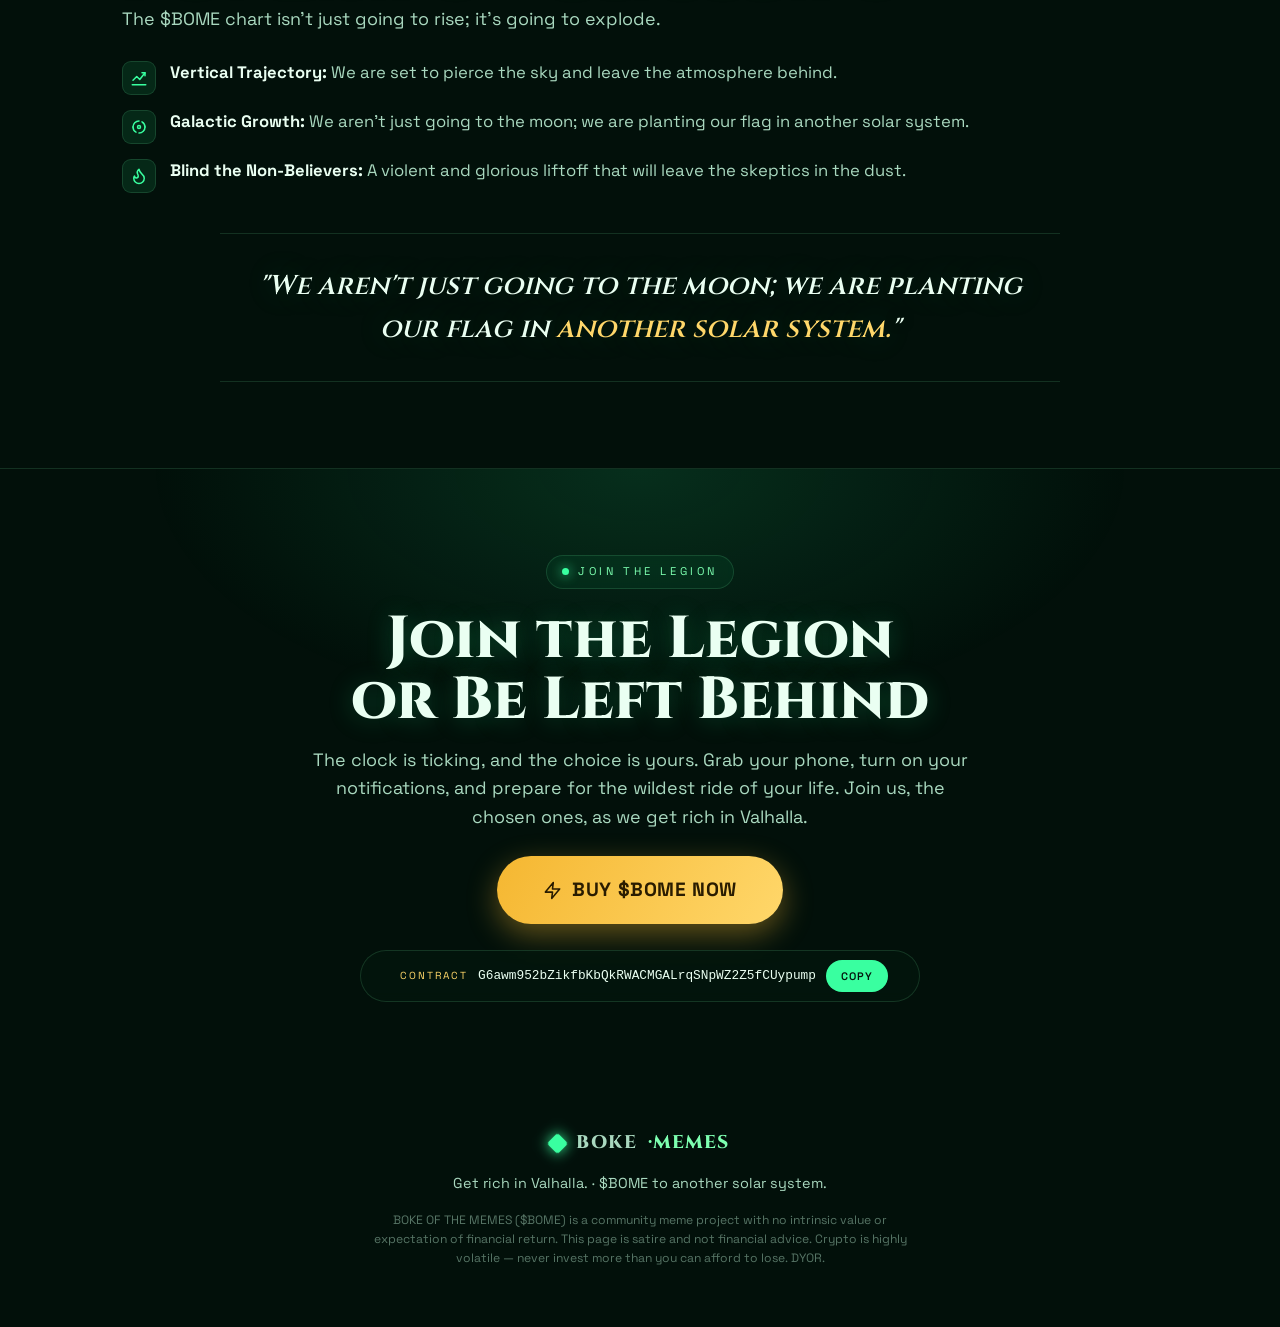
==== commit 00f8e09a: "Keep title words intact when wrapping on mobile Group each word of the hero title in a nowrap inline" ====
--- a/boke/index.html
+++ b/boke/index.html
@@ -84,9 +84,10 @@
 .halo{position:absolute;width:150%;height:150%;left:-25%;top:-25%;z-index:-1;
   background:radial-gradient(closest-side,rgba(57,255,160,.35),transparent 70%);animation:pulse 6s ease-in-out infinite}
 h1.mega{font-family:var(--head);font-weight:900;line-height:.92;font-size:clamp(2rem,9vw,6.6rem);
-  letter-spacing:.02em;color:var(--ink);max-width:100%;overflow-wrap:break-word;word-break:break-word;text-shadow:0 3px 0 rgba(0,0,0,.35),0 0 46px rgba(34,209,126,.35)}
+  letter-spacing:.02em;color:var(--ink);max-width:100%;padding:0 8px;text-shadow:0 3px 0 rgba(0,0,0,.35),0 0 46px rgba(34,209,126,.35)}
 h1.mega .l{display:inline-block;opacity:0;transform:translateY(40px) rotateX(-40deg);animation:drop .7s cubic-bezier(.2,.9,.25,1.2) forwards}
 h1.mega .gold{color:var(--gold);text-shadow:0 3px 0 rgba(0,0,0,.35),0 0 40px rgba(245,183,49,.5)}
+h1.mega .word{display:inline-block;white-space:nowrap}
 @keyframes drop{to{opacity:1;transform:none}}
 .scripture{font-family:var(--head);font-style:italic;font-weight:600;color:var(--g-lime);
   font-size:clamp(1rem,2.6vw,1.4rem);margin:18px 0 8px;max-width:44ch;opacity:0;animation:fadeUp .8s ease .9s forwards}
@@ -289,13 +290,15 @@
 <script>
 (function(){
   var text="BOKE OF THE MEMES";var el=document.getElementById('megaTitle');
-  var frag=document.createDocumentFragment();var d=0;
+  var frag=document.createDocumentFragment();var d=0;var word=null;
   for(var i=0;i<text.length;i++){
     var ch=text[i];
-    if(ch===' '){frag.appendChild(document.createTextNode(' '));continue;}
+    if(ch===' '){if(word){frag.appendChild(word);word=null;}frag.appendChild(document.createTextNode(' '));continue;}
+    if(!word){word=document.createElement('span');word.className='word';}
     var s=document.createElement('span');s.className=(i>=12)?'l gold':'l';
-    s.textContent=ch;s.style.animationDelay=(0.15+d*0.055)+'s';d++;frag.appendChild(s);
+    s.textContent=ch;s.style.animationDelay=(0.15+d*0.055)+'s';d++;word.appendChild(s);
   }
+  if(word){frag.appendChild(word);}
   el.appendChild(frag);
 })();
 function copyCA(){
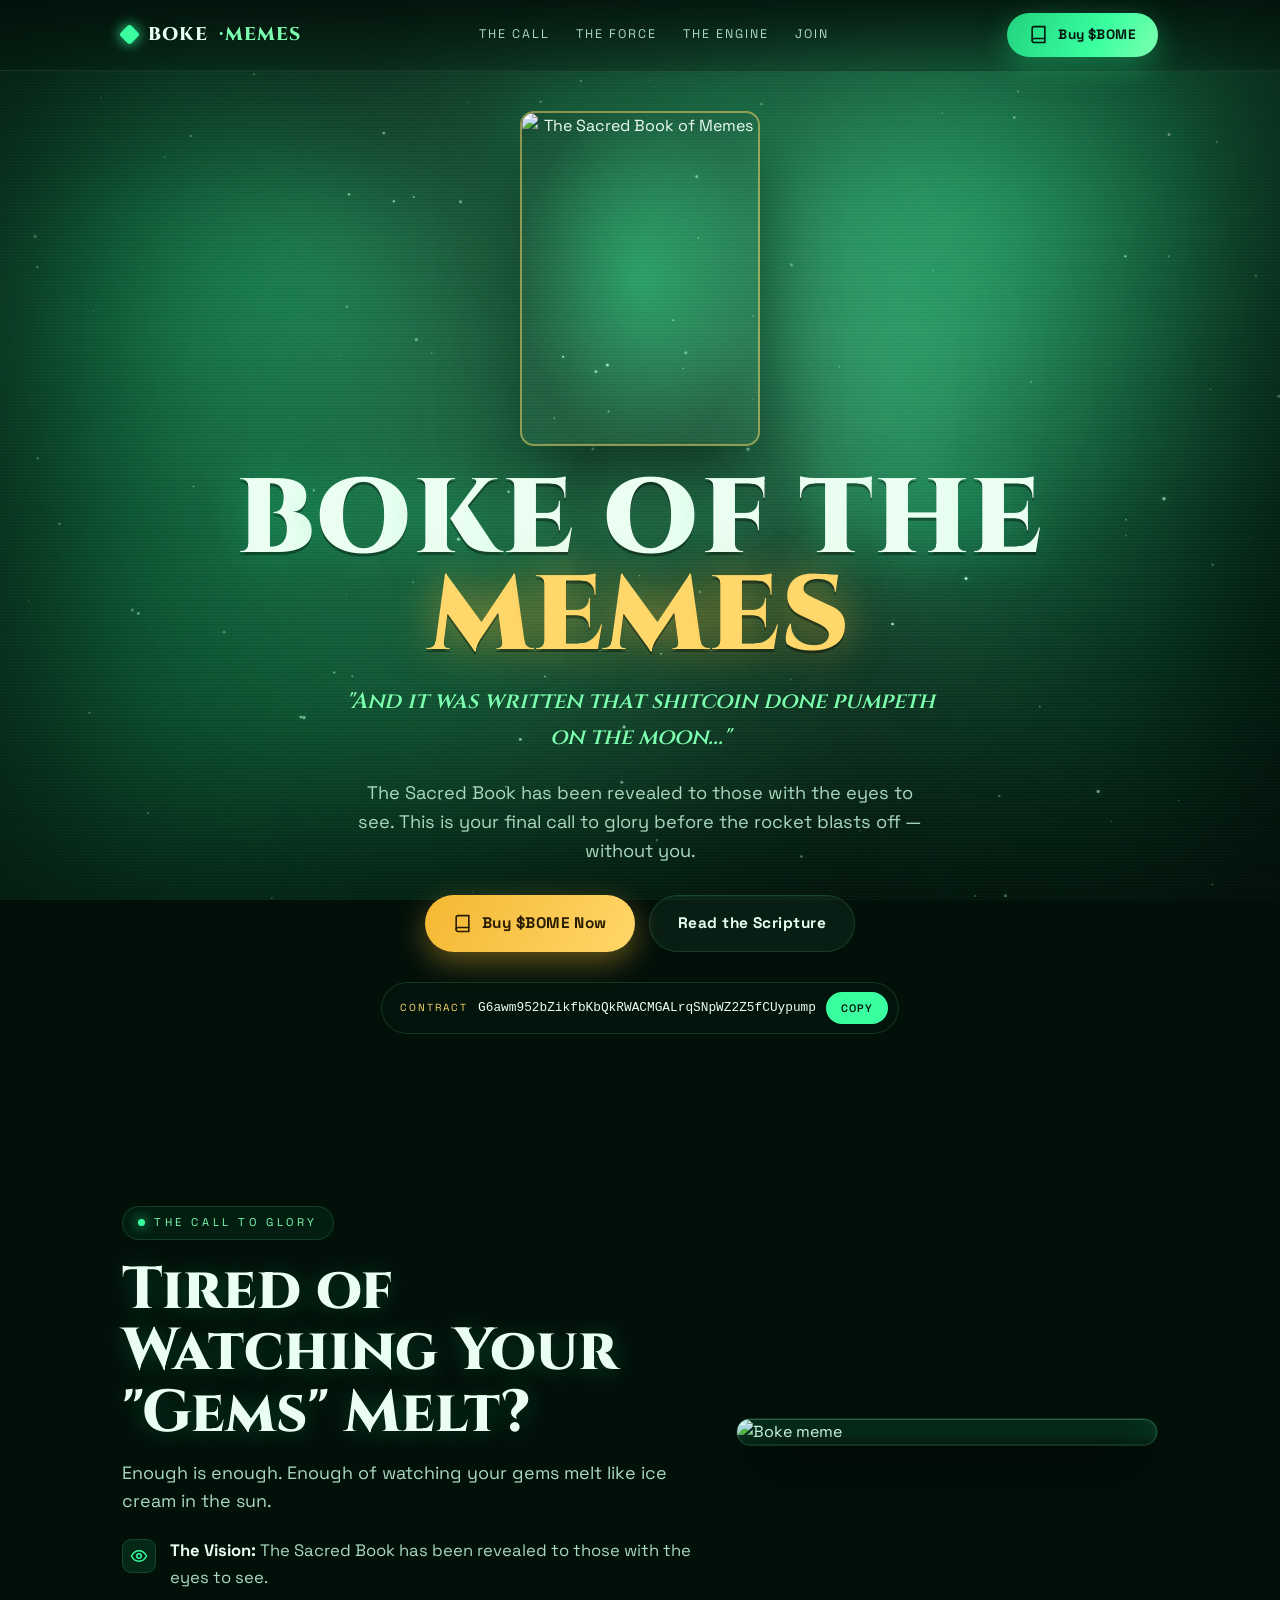
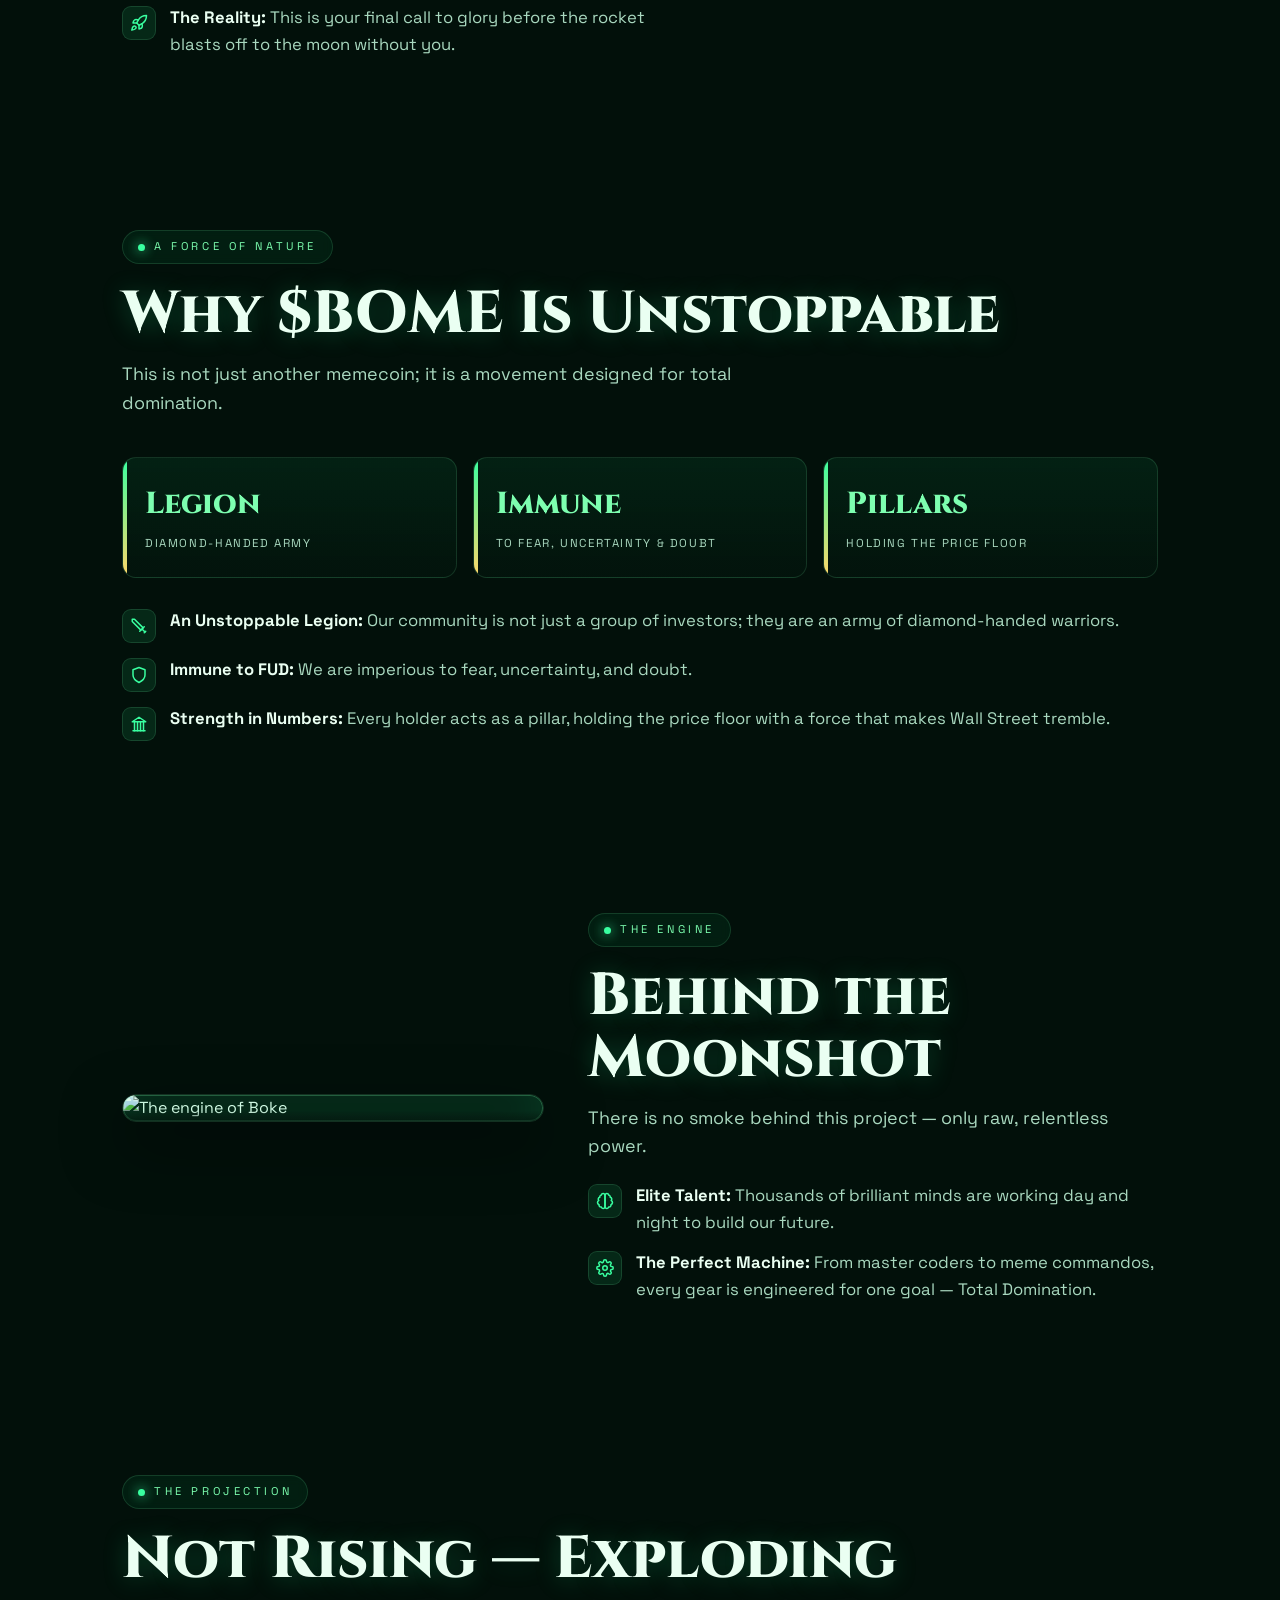
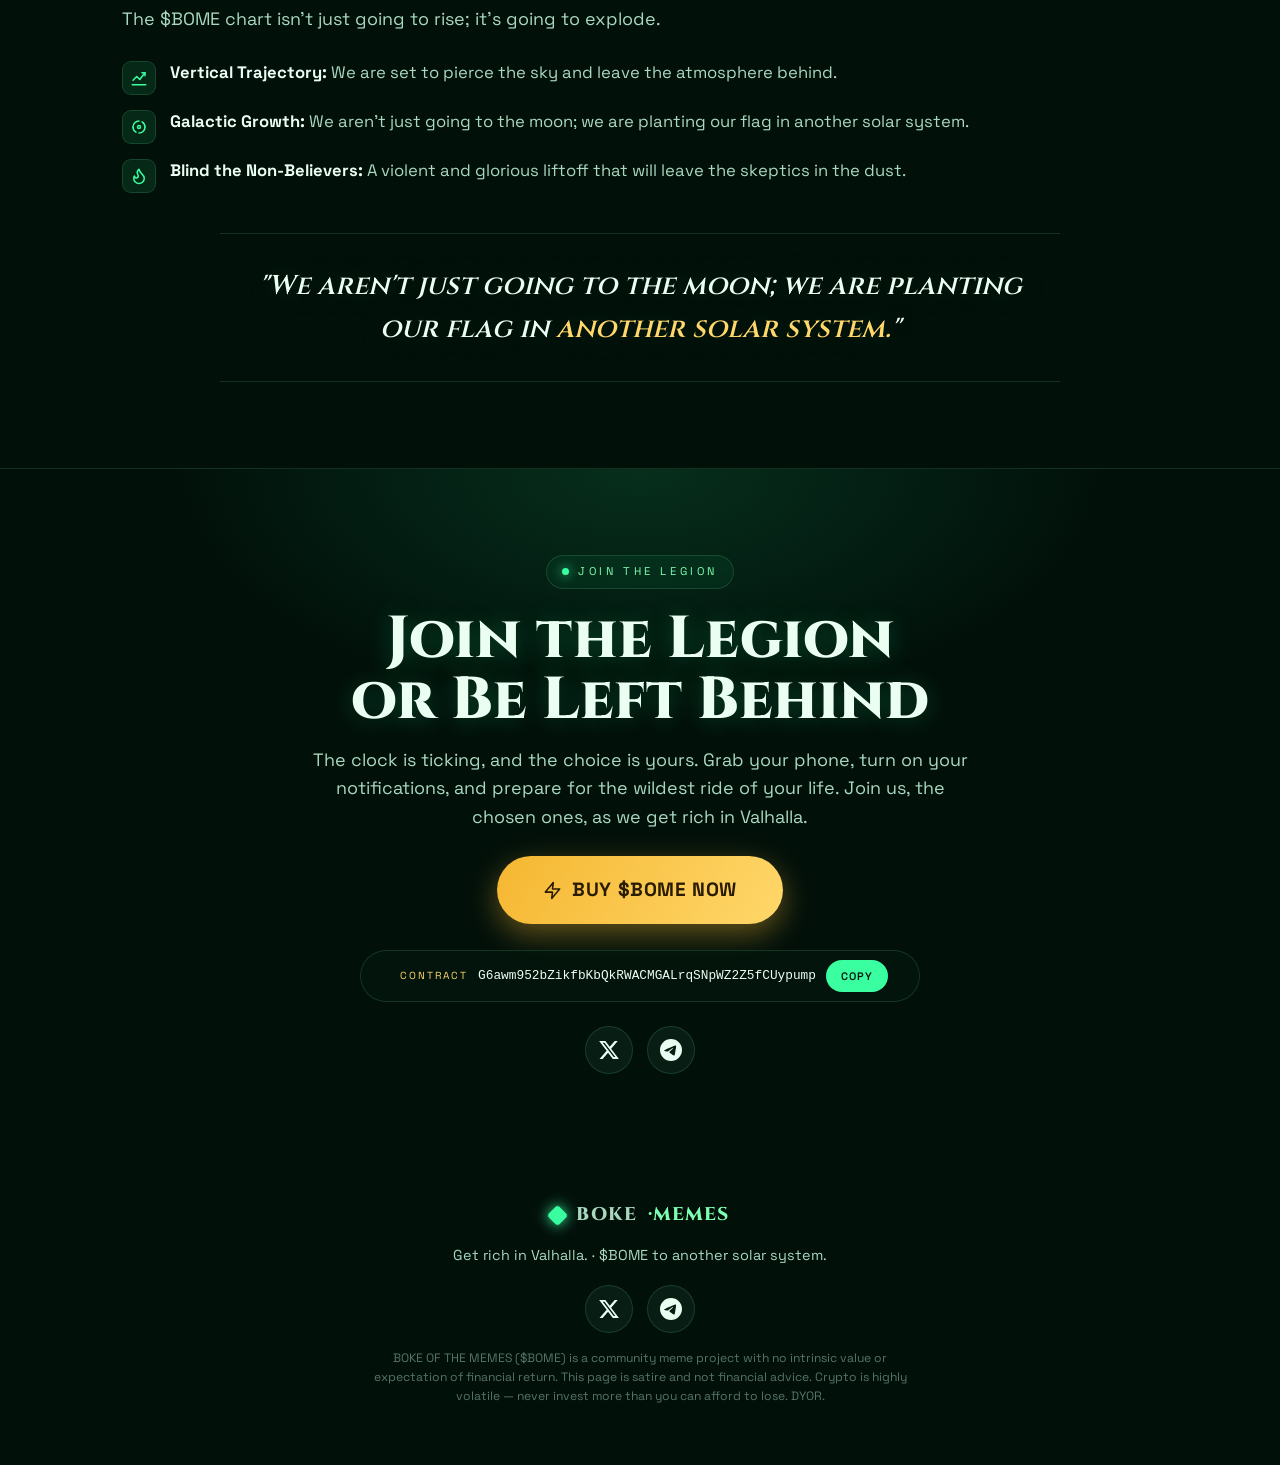
==== commit b11d651e: "Add X and Telegram social links with icons Add X (@BookOfMemesBOME) and Telegram (book_ofmemes) icon" ====
--- a/boke/index.html
+++ b/boke/index.html
@@ -141,6 +141,10 @@
 footer .brand{justify-content:center;margin-bottom:14px}
 .disc{max-width:70ch;margin:16px auto 0;font-size:.76rem;color:rgba(169,216,191,.5);line-height:1.55}
 
+.socials{display:flex;gap:14px;justify-content:center;flex-wrap:wrap;margin-top:24px}
+.socials a{display:grid;place-items:center;width:48px;height:48px;border-radius:50%;color:var(--ink);border:1px solid var(--line);background:rgba(125,255,176,.06);transition:.2s transform,.2s box-shadow,.2s border-color,.2s color}
+.socials a:hover{transform:translateY(-3px);color:var(--g-lime);border-color:var(--g-neon);box-shadow:0 10px 26px rgba(57,255,160,.35)}
+.socials .sico{width:22px;height:22px;fill:currentColor}
 .ripple{position:fixed;border-radius:50%;pointer-events:none;z-index:9999;
   background:radial-gradient(closest-side,rgba(57,255,160,.55),rgba(255,215,106,.2),transparent);
   transform:translate(-50%,-50%) scale(0);animation:rip .6s ease-out forwards;mix-blend-mode:screen}
@@ -162,6 +166,8 @@
 <g id="ic-book"><path d="M4 19.5A2.5 2.5 0 0 1 6.5 17H20"/><path d="M6.5 2H20v20H6.5A2.5 2.5 0 0 1 4 19.5v-15A2.5 2.5 0 0 1 6.5 2z"/></g>
 <g id="ic-bolt"><polygon points="13 2 3 14 12 14 11 22 21 10 12 10 13 2"/></g>
 <g id="ic-star"><polygon points="12 2 15.09 8.26 22 9.27 17 14.14 18.18 21.02 12 17.77 5.82 21.02 7 14.14 2 9.27 8.91 8.26 12 2"/></g>
+<g id="ic-x"><path d="M18.244 2.25h3.308l-7.227 8.26 8.502 11.24H16.17l-5.214-6.817L4.99 21.75H1.68l7.73-8.835L1.254 2.25H8.08l4.713 6.231zm-1.161 17.52h1.833L7.084 4.126H5.117z"/></g>
+<g id="ic-tg"><path d="M11.944 0A12 12 0 0 0 0 12a12 12 0 0 0 12 12 12 12 0 0 0 12-12A12 12 0 0 0 12 0a12 12 0 0 0-.056 0zm4.962 7.224c.1-.002.321.023.465.14a.506.506 0 0 1 .171.325c.016.093.036.306.02.472-.18 1.898-.962 6.502-1.36 8.627-.168.9-.499 1.201-.82 1.23-.696.065-1.225-.46-1.9-.902-1.056-.693-1.653-1.124-2.678-1.8-1.185-.78-.417-1.21.258-1.91.177-.184 3.247-2.977 3.307-3.23.007-.032.014-.15-.056-.212-.07-.062-.174-.041-.249-.024-.106.024-1.793 1.14-5.061 3.345-.48.33-.913.49-1.302.48-.428-.008-1.252-.241-1.865-.44-.752-.245-1.349-.374-1.297-.789.027-.216.325-.437.893-.663 3.498-1.524 5.83-2.529 6.998-3.014 3.332-1.386 4.025-1.627 4.476-1.635z"/></g>
 </defs></svg>
 <div class="scene">
   <div class="aurora" id="aurora">
@@ -278,12 +284,20 @@
       <code>G6awm952bZikfbKbQkRWACMGALrqSNpWZ2Z5fCUypump</code>
       <button onclick="copyCA()">Copy</button>
     </div>
+    <div class="socials">
+      <a href="https://x.com/BookOfMemesBOME" target="_blank" rel="noopener" aria-label="Follow $BOME on X"><svg class="sico" viewBox="0 0 24 24"><use href="#ic-x"/></svg></a>
+      <a href="https://t.me/book_ofmemes" target="_blank" rel="noopener" aria-label="Join the $BOME Telegram"><svg class="sico" viewBox="0 0 24 24"><use href="#ic-tg"/></svg></a>
+    </div>
   </div>
 </section>
 
 <footer>
   <div class="brand"><span class="mark"></span>BOKE<em>·MEMES</em></div>
   <div>Get rich in Valhalla. · $BOME to another solar system.</div>
+  <div class="socials" style="margin-top:18px">
+    <a href="https://x.com/BookOfMemesBOME" target="_blank" rel="noopener" aria-label="Follow $BOME on X"><svg class="sico" viewBox="0 0 24 24"><use href="#ic-x"/></svg></a>
+    <a href="https://t.me/book_ofmemes" target="_blank" rel="noopener" aria-label="Join the $BOME Telegram"><svg class="sico" viewBox="0 0 24 24"><use href="#ic-tg"/></svg></a>
+  </div>
   <p class="disc">BOKE OF THE MEMES ($BOME) is a community meme project with no intrinsic value or expectation of financial return. This page is satire and not financial advice. Crypto is highly volatile — never invest more than you can afford to lose. DYOR.</p>
 </footer>
 
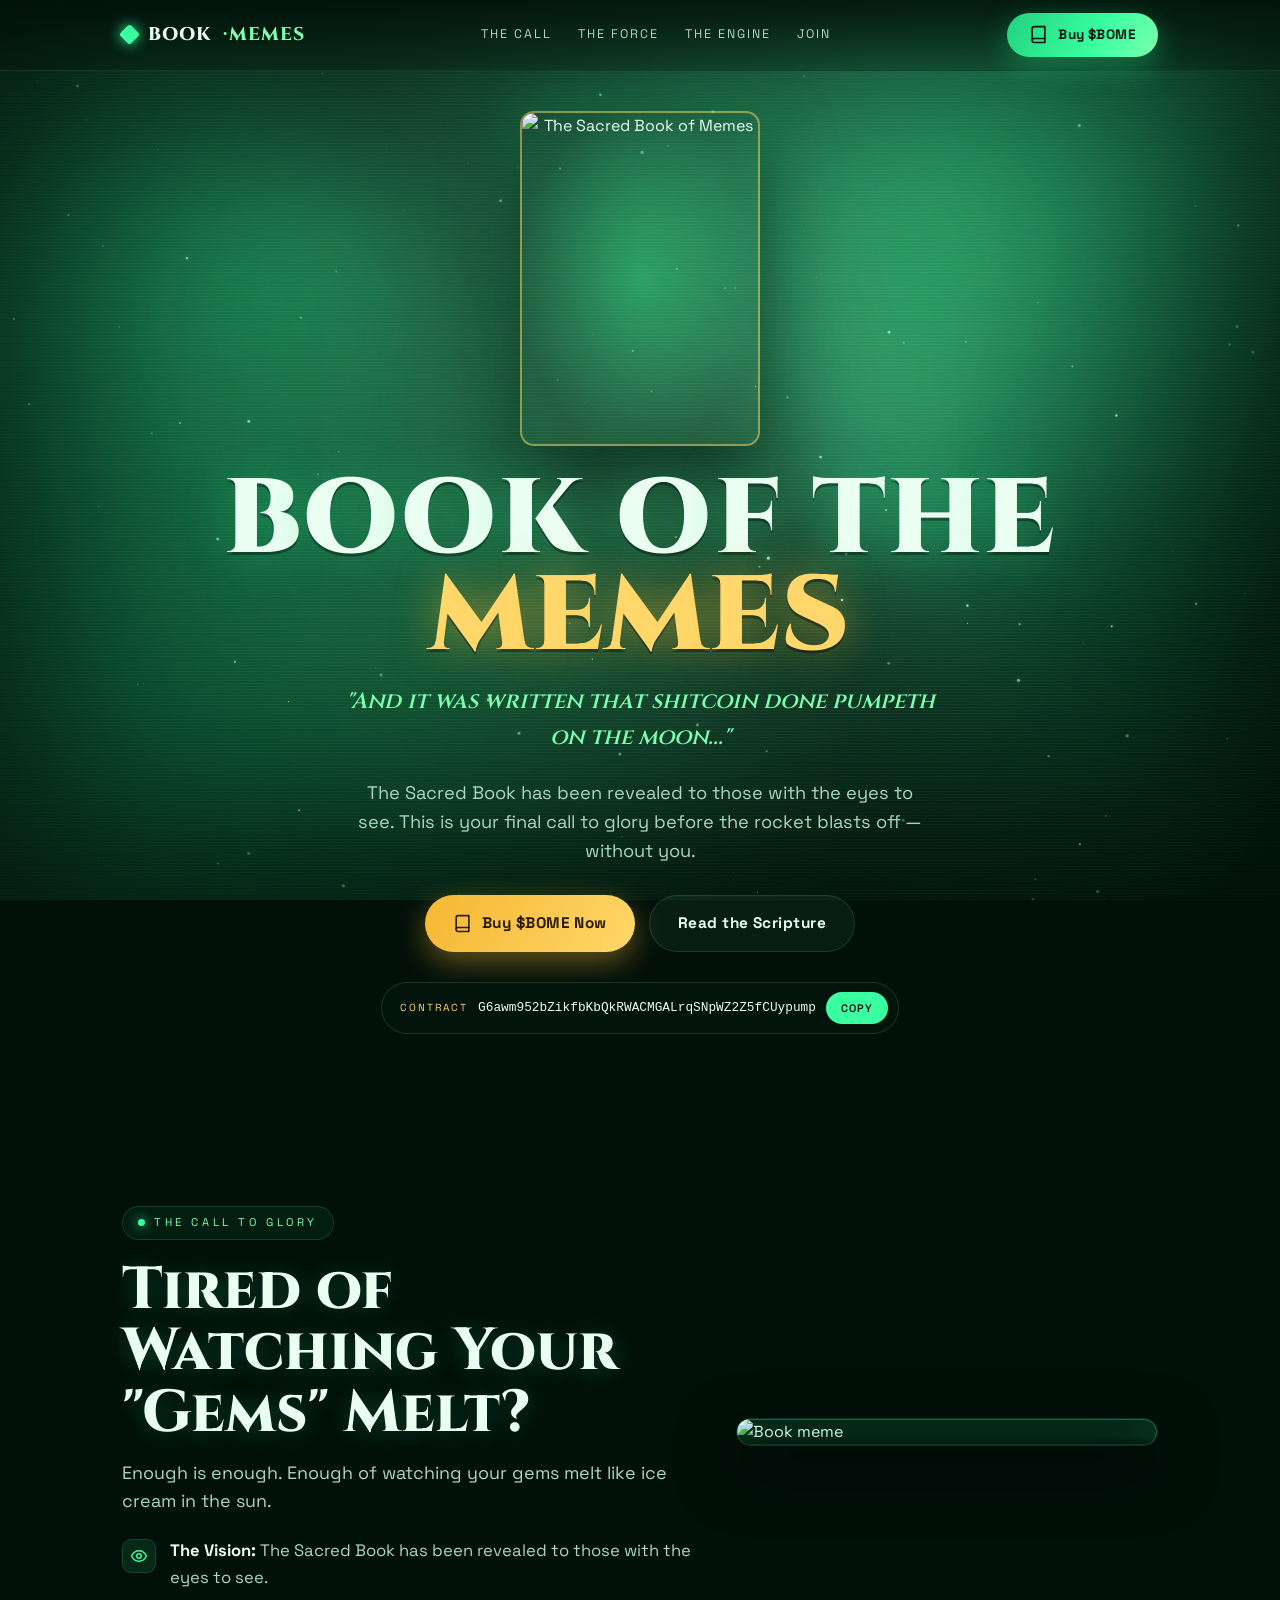
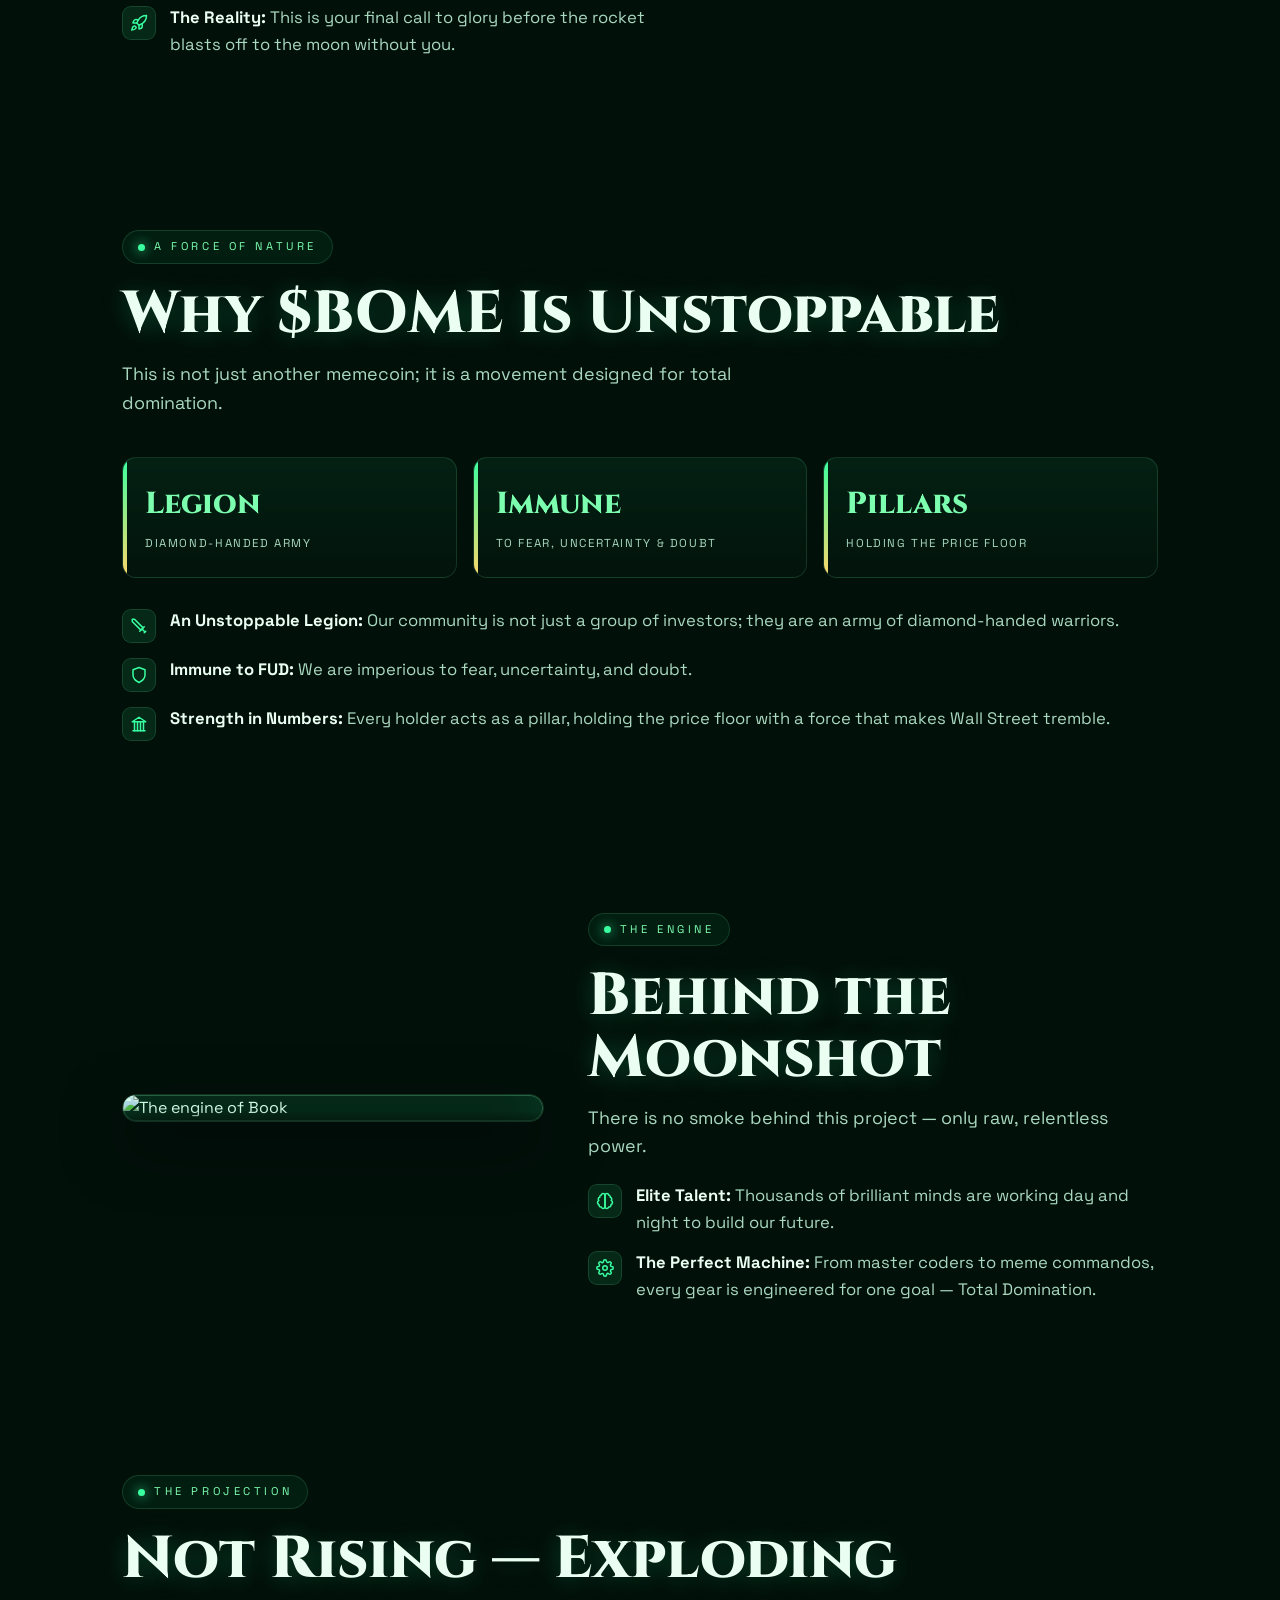
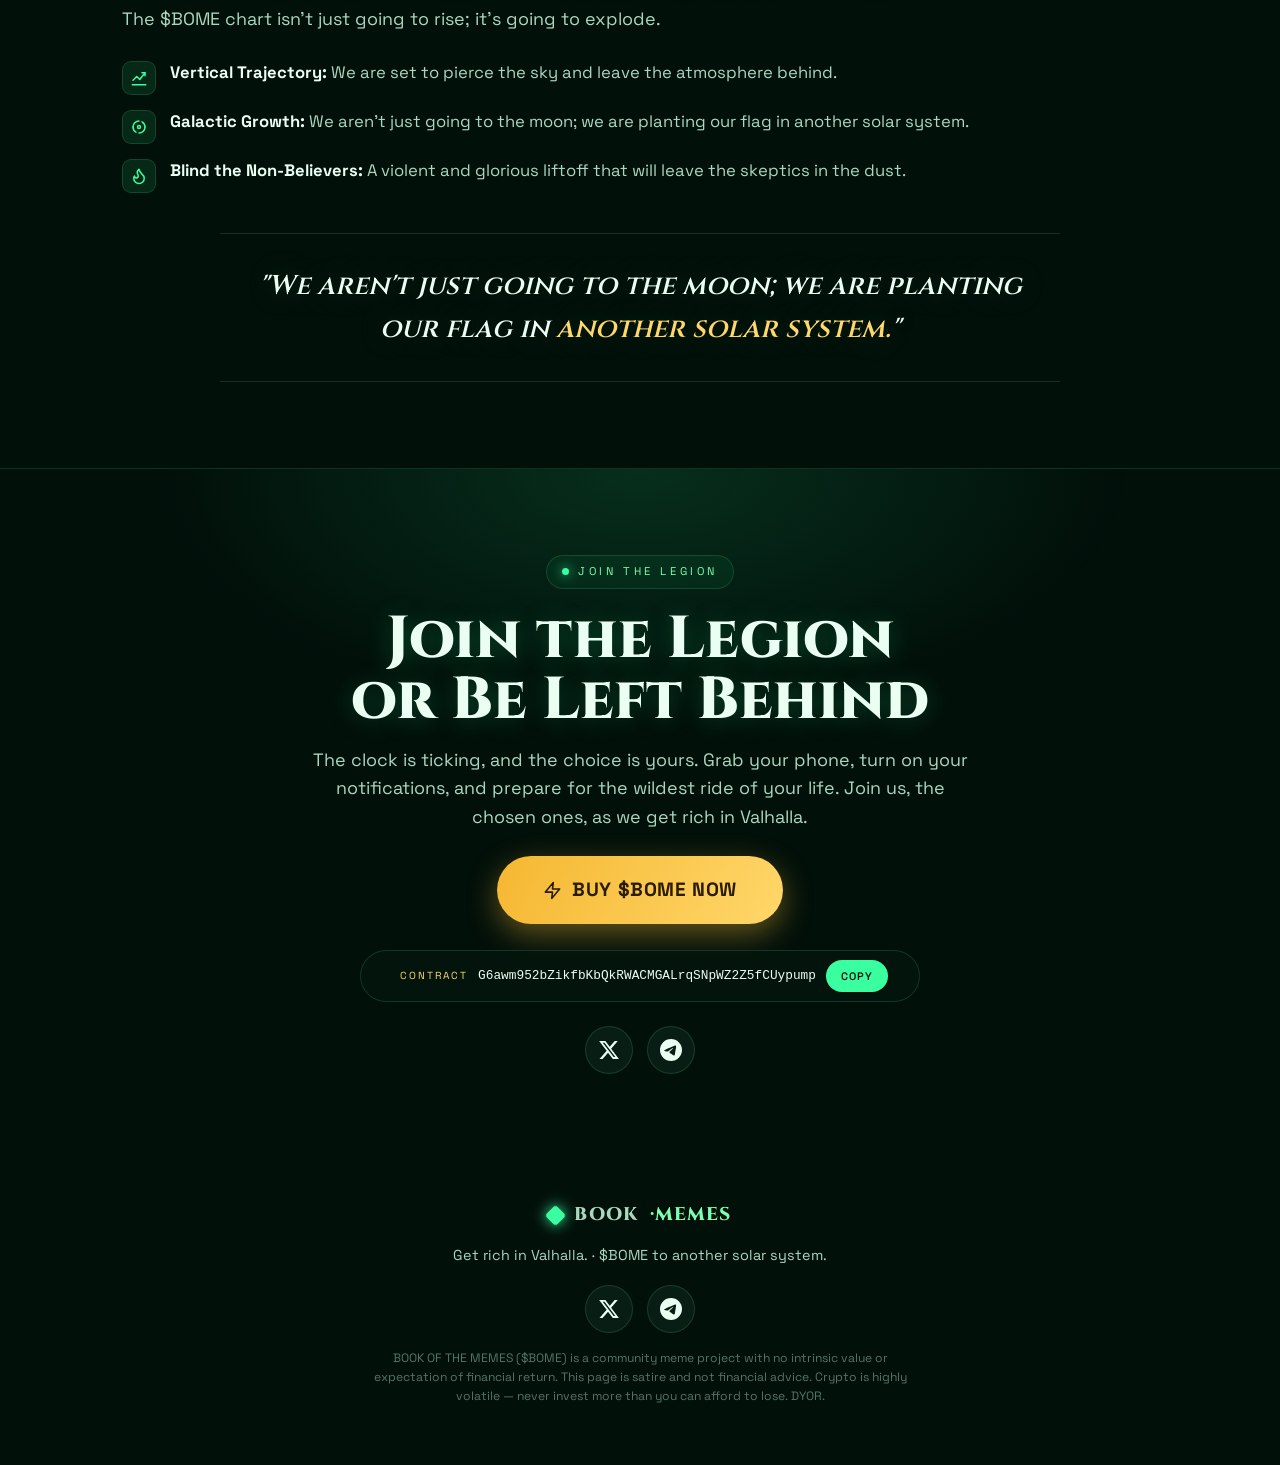
==== commit 433c3e67: "Fix brand text: BOOK OF THE MEMES (was BOKE) Correct the misspelled brand across the title, meta, he" ====
--- a/boke/index.html
+++ b/boke/index.html
@@ -3,8 +3,8 @@
 <head>
 <meta charset="UTF-8"/>
 <meta name="viewport" content="width=device-width, initial-scale=1.0"/>
-<title>BOKE OF THE MEMES — $BOME</title>
-<meta name="description" content="BOKE OF THE MEMES. The Sacred Book has been revealed. Join the Legion or be left behind. $BOME to the moon."/>
+<title>BOOK OF THE MEMES — $BOME</title>
+<meta name="description" content="BOOK OF THE MEMES. The Sacred Book has been revealed. Join the Legion or be left behind. $BOME to the moon."/>
 <link rel="preconnect" href="https://fonts.googleapis.com"/>
 <link rel="preconnect" href="https://fonts.gstatic.com" crossorigin/>
 <link href="https://fonts.googleapis.com/css2?family=Cinzel:wght@600;700;800;900&family=Space+Grotesk:wght@400;500;600;700&display=swap" rel="stylesheet"/>
@@ -180,7 +180,7 @@
 
 <header>
   <nav class="nav">
-    <div class="brand"><span class="mark"></span>BOKE<em>·MEMES</em></div>
+    <div class="brand"><span class="mark"></span>BOOK<em>·MEMES</em></div>
     <div class="nav-links">
       <a href="#call">The Call</a><a href="#force">The Force</a>
       <a href="#engine">The Engine</a><a href="#legion">Join</a>
@@ -219,7 +219,7 @@
           <li><span class="dot"><svg class="bico" viewBox="0 0 24 24"><use href="#ic-rocket"/></svg></span><span><b>The Reality:</b> This is your final call to glory before the rocket blasts off to the moon without you.</span></li>
         </ul>
       </div>
-      <div class="shot"><img src="https://raw.githubusercontent.com/cacereslucianoljc5-cmyk/Os.exe/claude/vercel-deploy-repo-images-iouosw/boke/shot1.jpg" alt="Boke meme"/><span class="frame"></span></div>
+      <div class="shot"><img src="https://raw.githubusercontent.com/cacereslucianoljc5-cmyk/Os.exe/claude/vercel-deploy-repo-images-iouosw/boke/shot1.jpg" alt="Book meme"/><span class="frame"></span></div>
     </div>
   </div>
 </section>
@@ -245,7 +245,7 @@
 <section id="engine">
   <div class="wrap reveal">
     <div class="split rev">
-      <div class="shot"><img src="https://raw.githubusercontent.com/cacereslucianoljc5-cmyk/Os.exe/claude/vercel-deploy-repo-images-iouosw/boke/shot2.jpg" alt="The engine of Boke"/><span class="frame"></span></div>
+      <div class="shot"><img src="https://raw.githubusercontent.com/cacereslucianoljc5-cmyk/Os.exe/claude/vercel-deploy-repo-images-iouosw/boke/shot2.jpg" alt="The engine of Book"/><span class="frame"></span></div>
       <div>
         <span class="eyebrow">The Engine</span>
         <h2 class="title">Behind the Moonshot</h2>
@@ -292,18 +292,18 @@
 </section>
 
 <footer>
-  <div class="brand"><span class="mark"></span>BOKE<em>·MEMES</em></div>
+  <div class="brand"><span class="mark"></span>BOOK<em>·MEMES</em></div>
   <div>Get rich in Valhalla. · $BOME to another solar system.</div>
   <div class="socials" style="margin-top:18px">
     <a href="https://x.com/BookOfMemesBOME" target="_blank" rel="noopener" aria-label="Follow $BOME on X"><svg class="sico" viewBox="0 0 24 24"><use href="#ic-x"/></svg></a>
     <a href="https://t.me/book_ofmemes" target="_blank" rel="noopener" aria-label="Join the $BOME Telegram"><svg class="sico" viewBox="0 0 24 24"><use href="#ic-tg"/></svg></a>
   </div>
-  <p class="disc">BOKE OF THE MEMES ($BOME) is a community meme project with no intrinsic value or expectation of financial return. This page is satire and not financial advice. Crypto is highly volatile — never invest more than you can afford to lose. DYOR.</p>
+  <p class="disc">BOOK OF THE MEMES ($BOME) is a community meme project with no intrinsic value or expectation of financial return. This page is satire and not financial advice. Crypto is highly volatile — never invest more than you can afford to lose. DYOR.</p>
 </footer>
 
 <script>
 (function(){
-  var text="BOKE OF THE MEMES";var el=document.getElementById('megaTitle');
+  var text="BOOK OF THE MEMES";var el=document.getElementById('megaTitle');
   var frag=document.createDocumentFragment();var d=0;var word=null;
   for(var i=0;i<text.length;i++){
     var ch=text[i];
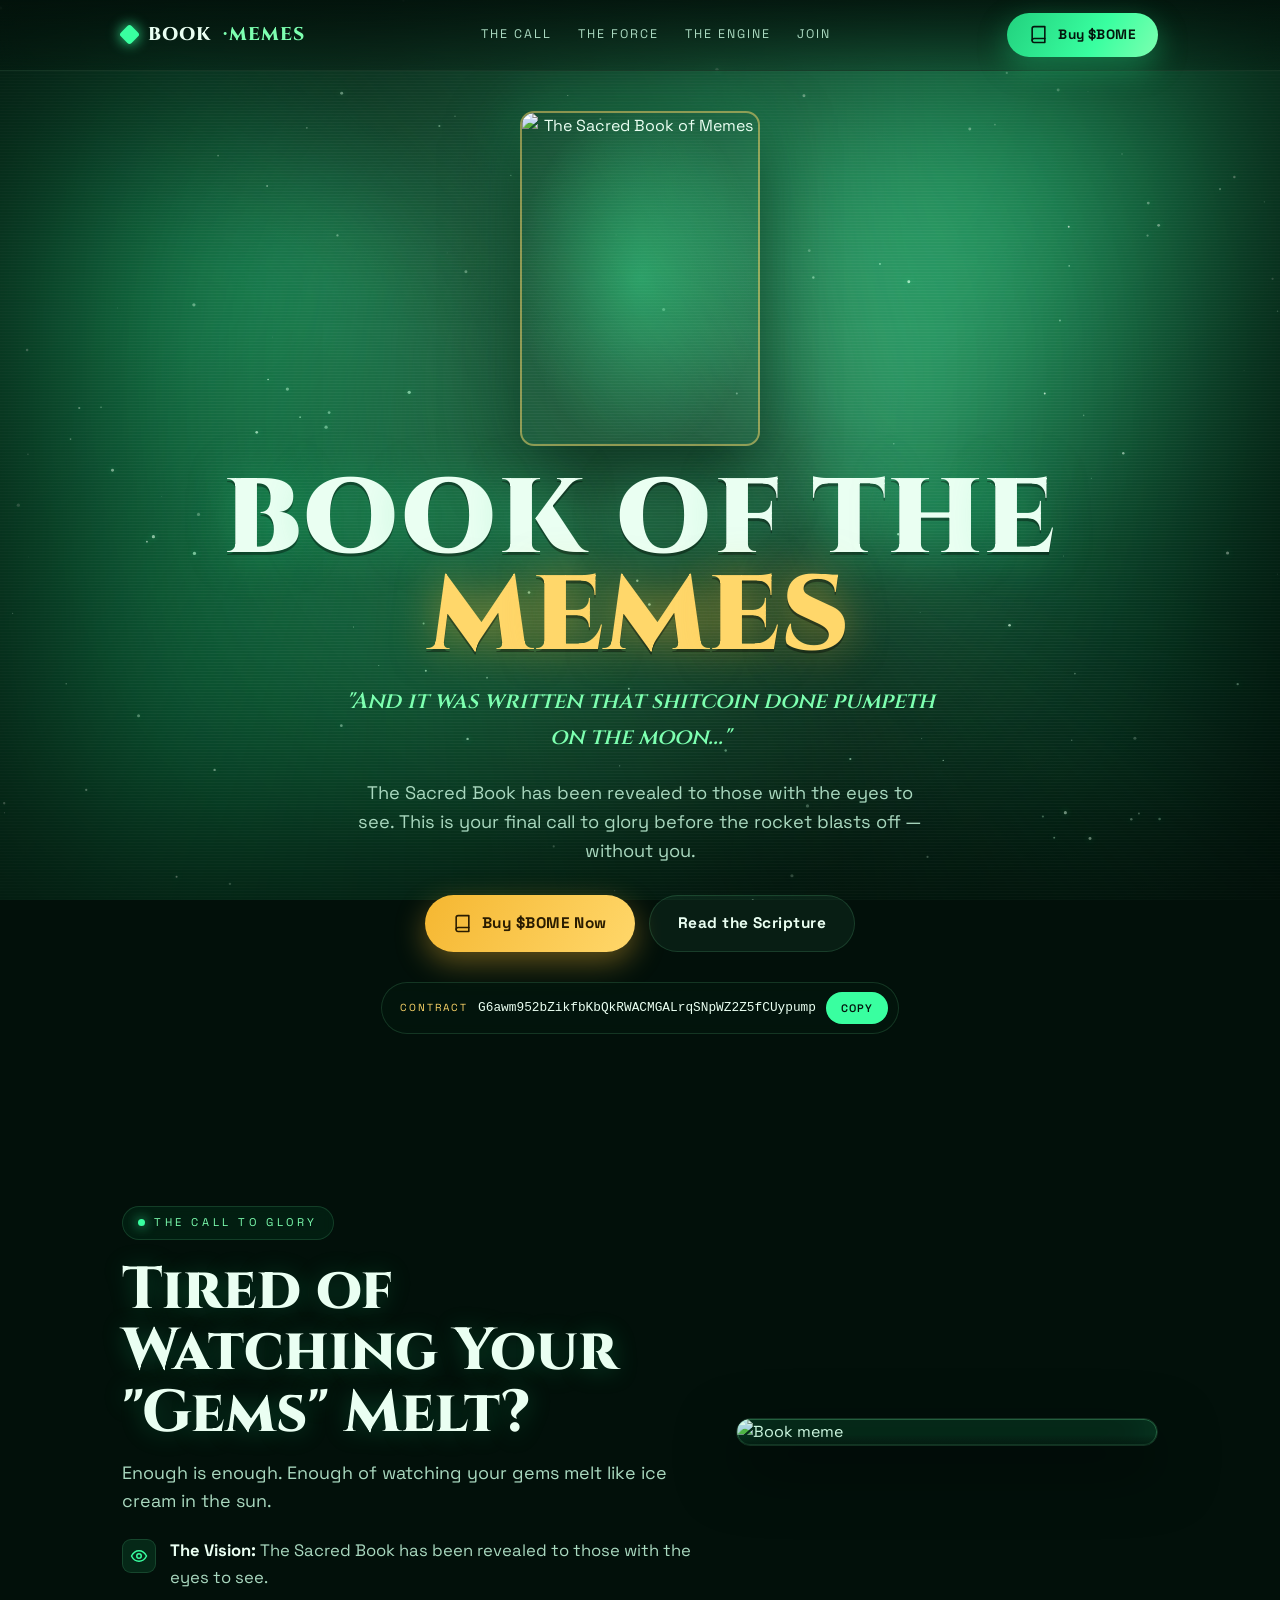
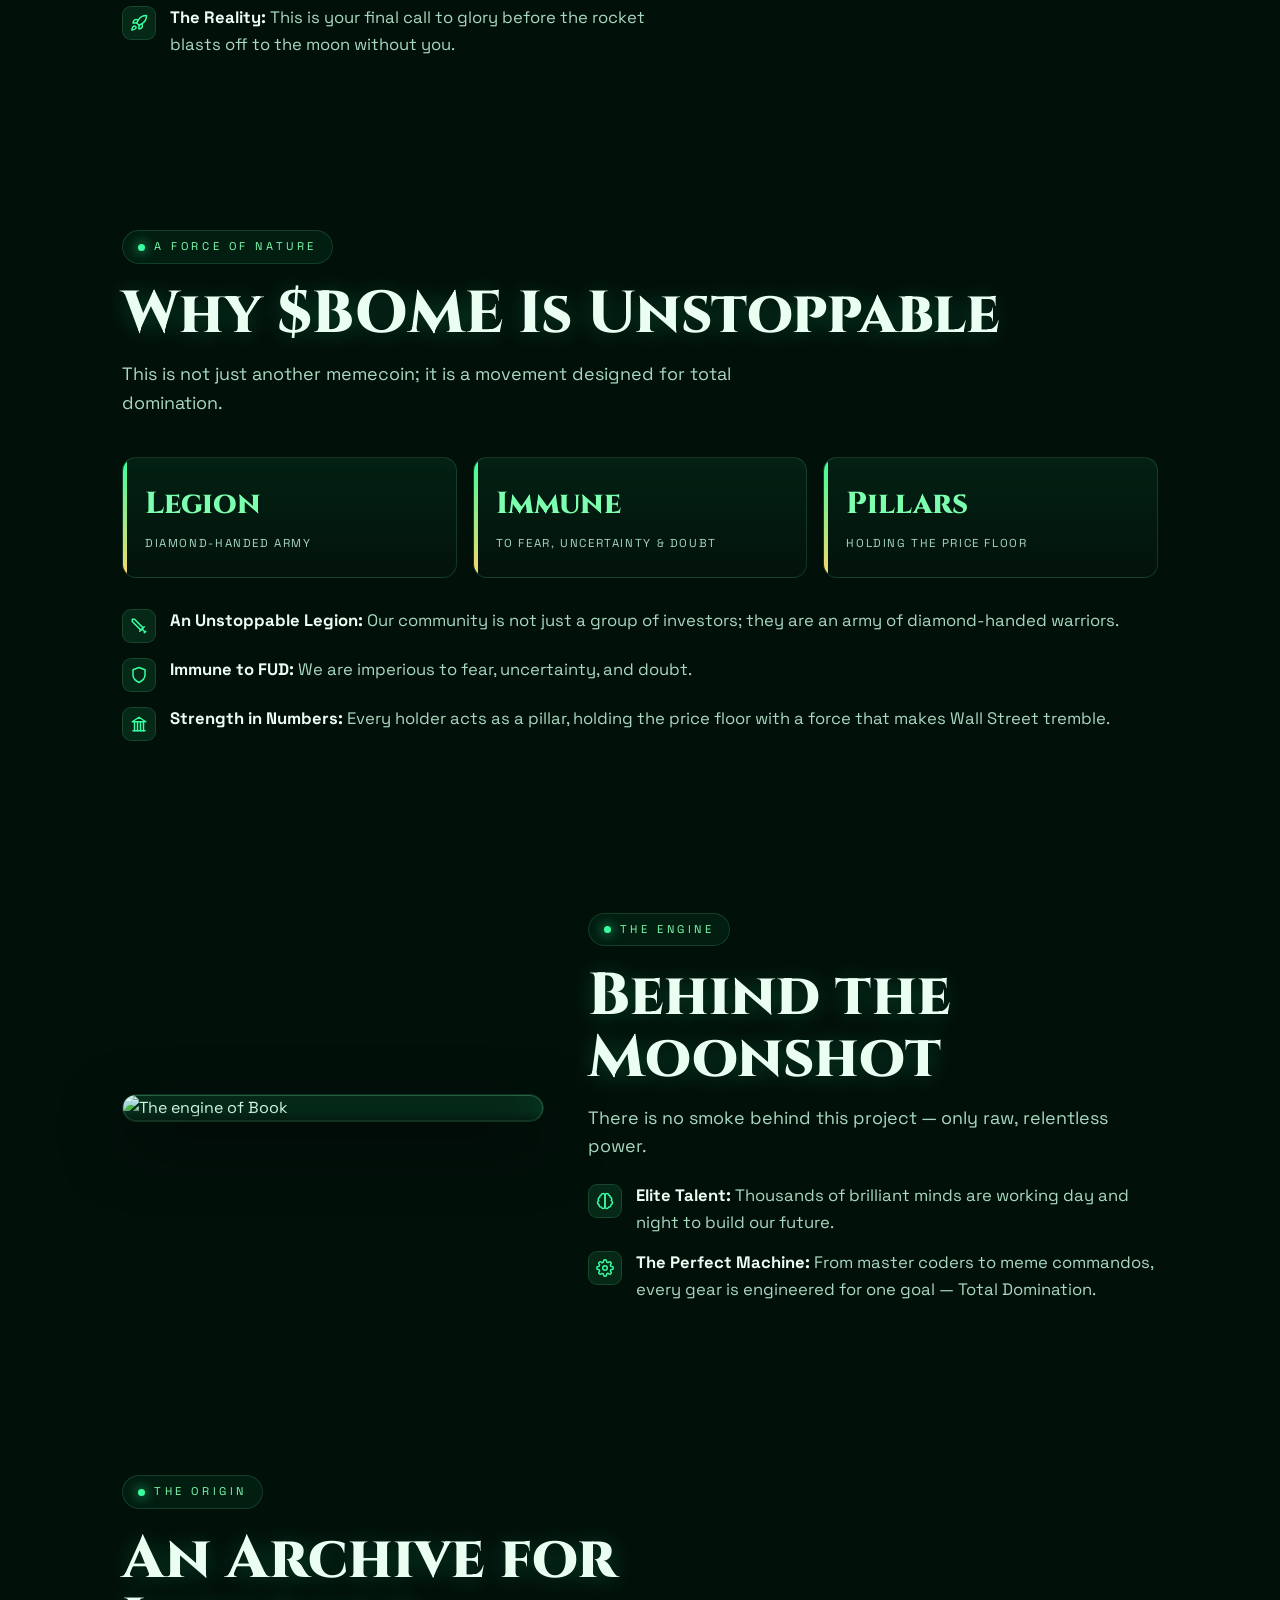
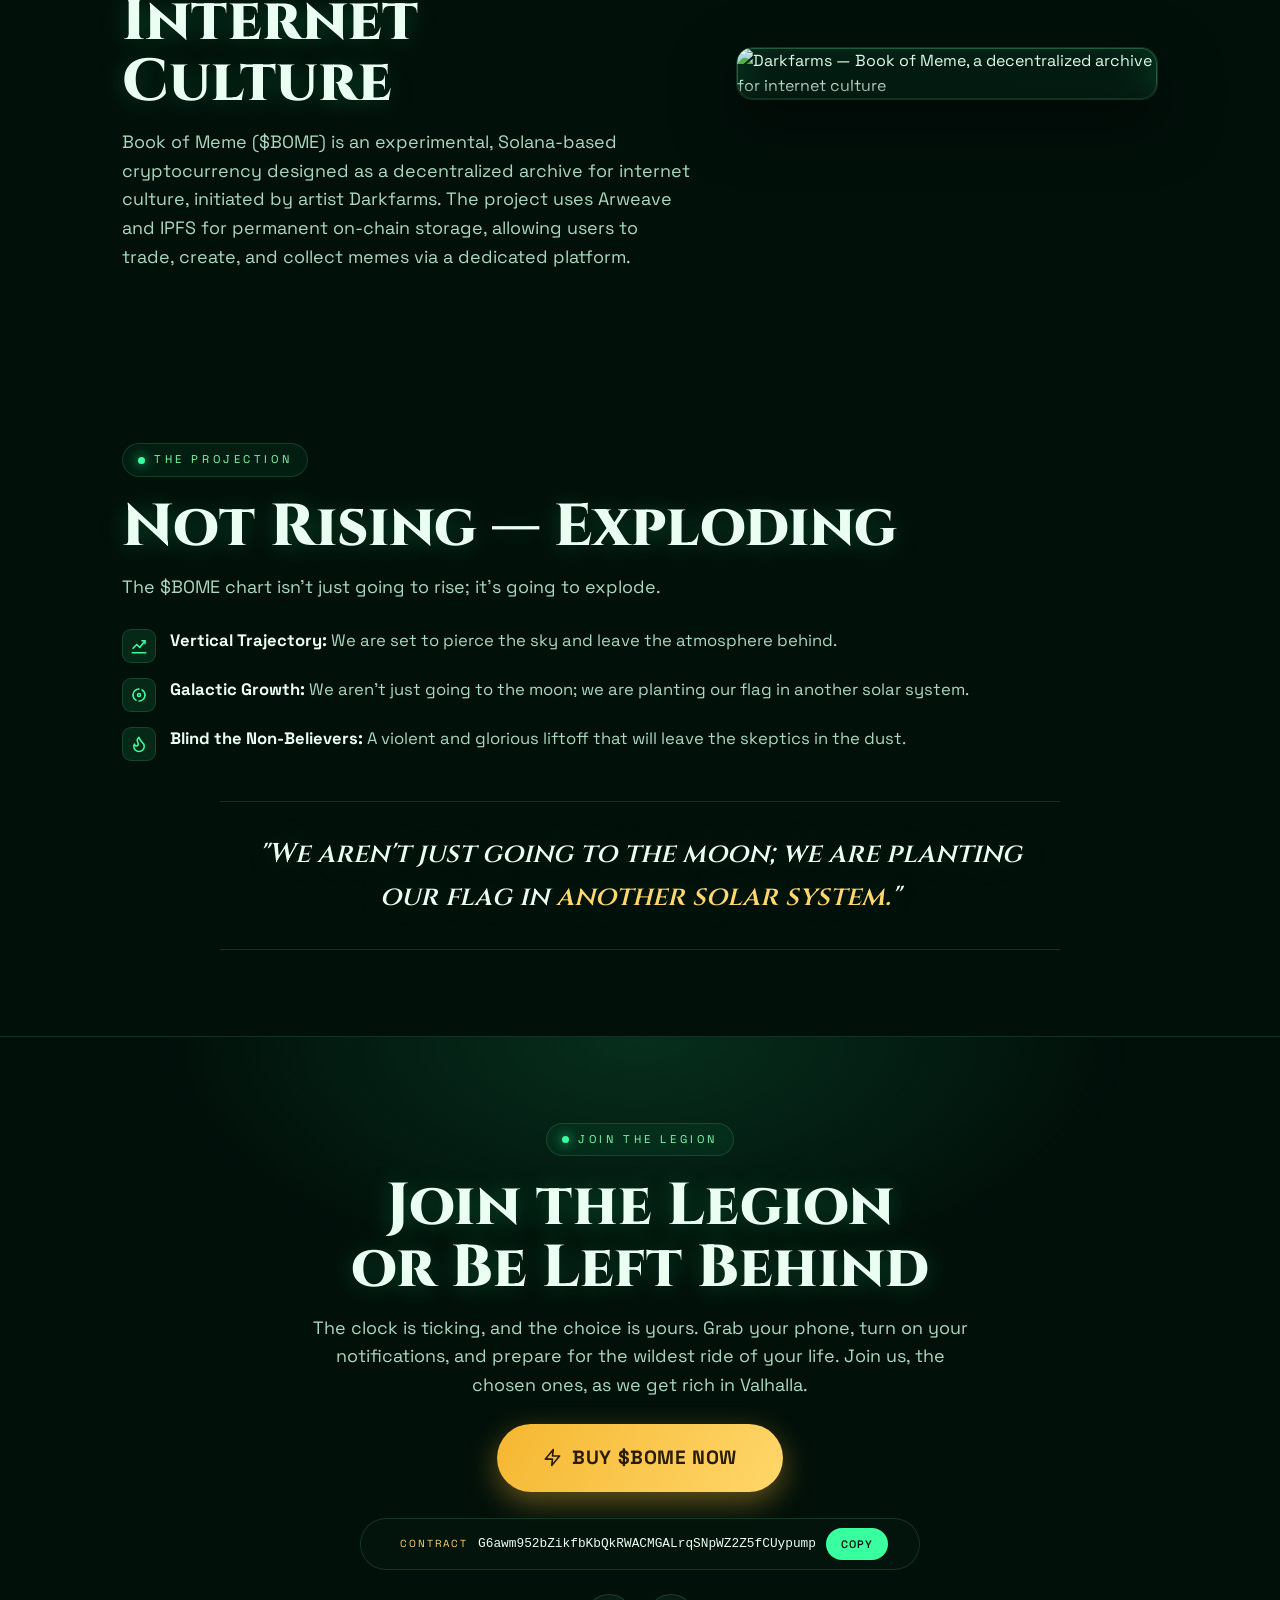
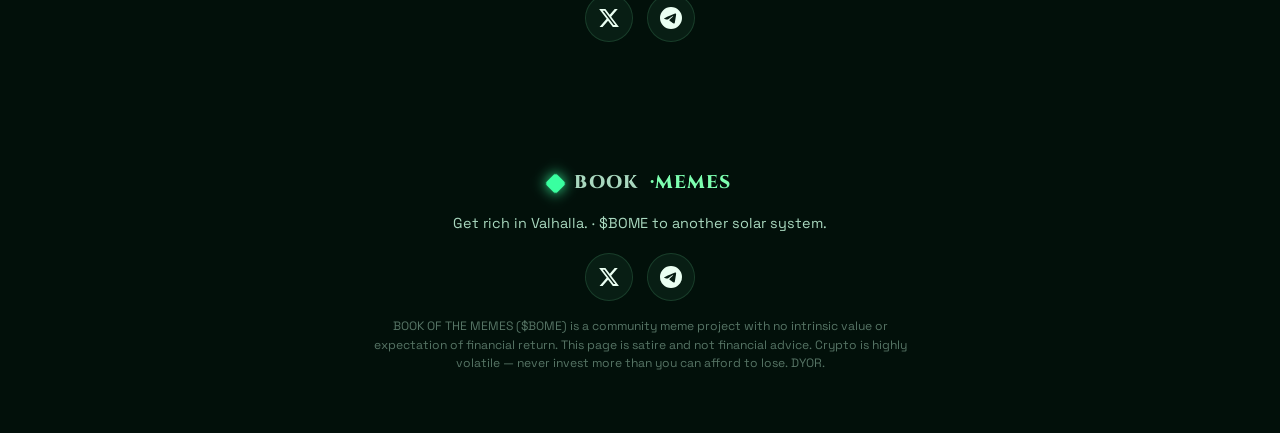
==== commit 239f5fe8: "Add project origin section with Darkfarms archive image Add a Book of Meme ($BOME) description and t" ====
--- a/boke/index.html
+++ b/boke/index.html
@@ -255,6 +255,19 @@
           <li><span class="dot"><svg class="bico" viewBox="0 0 24 24"><use href="#ic-gear"/></svg></span><span><b>The Perfect Machine:</b> From master coders to meme commandos, every gear is engineered for one goal — Total Domination.</span></li>
         </ul>
       </div>
+    </div>
+  </div>
+</section>
+
+<section id="origin">
+  <div class="wrap reveal">
+    <div class="split">
+      <div>
+        <span class="eyebrow">The Origin</span>
+        <h2 class="title">An Archive for<br/>Internet Culture</h2>
+        <p class="lede">Book of Meme ($BOME) is an experimental, Solana-based cryptocurrency designed as a decentralized archive for internet culture, initiated by artist Darkfarms. The project uses Arweave and IPFS for permanent on-chain storage, allowing users to trade, create, and collect memes via a dedicated platform.</p>
+      </div>
+      <div class="shot"><img src="https://raw.githubusercontent.com/cacereslucianoljc5-cmyk/Os.exe/claude/vercel-deploy-repo-images-iouosw/boke/darkfarms.jpg" alt="Darkfarms — Book of Meme, a decentralized archive for internet culture"/><span class="frame"></span></div>
     </div>
   </div>
 </section>
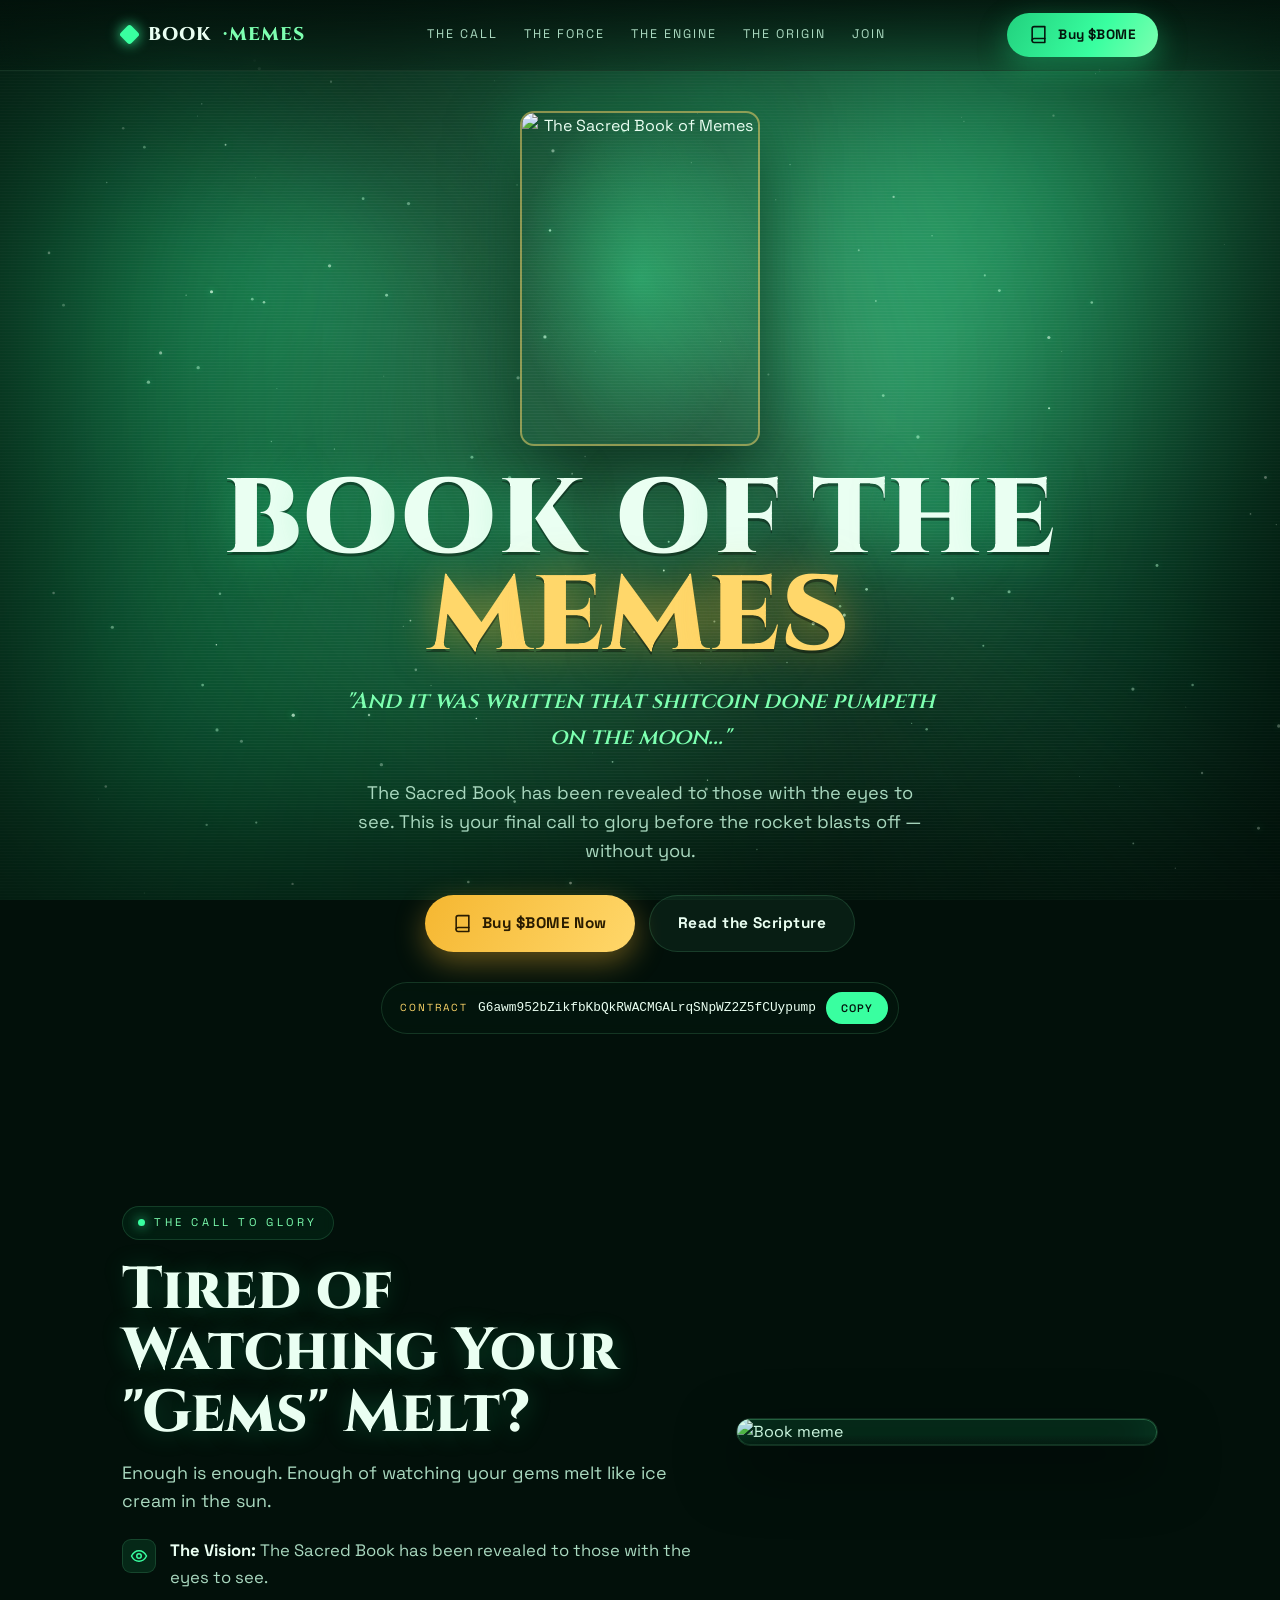
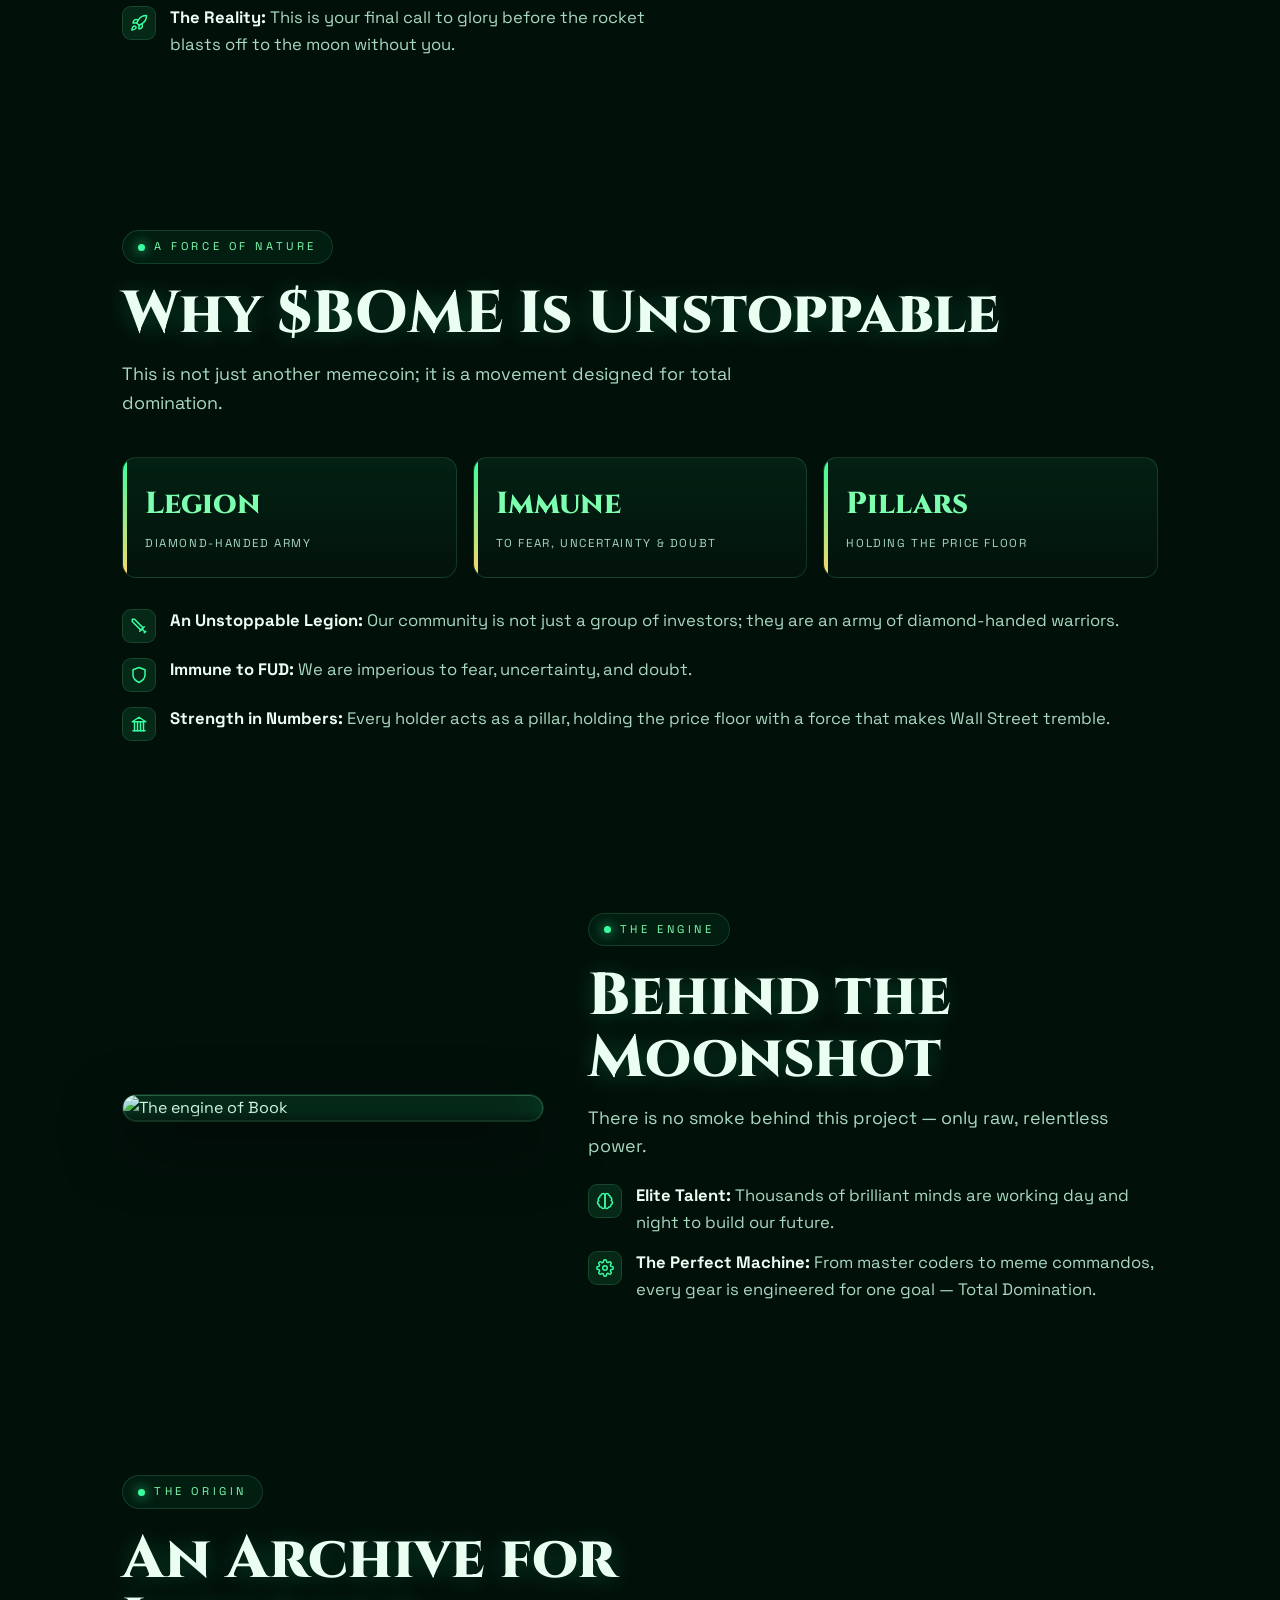
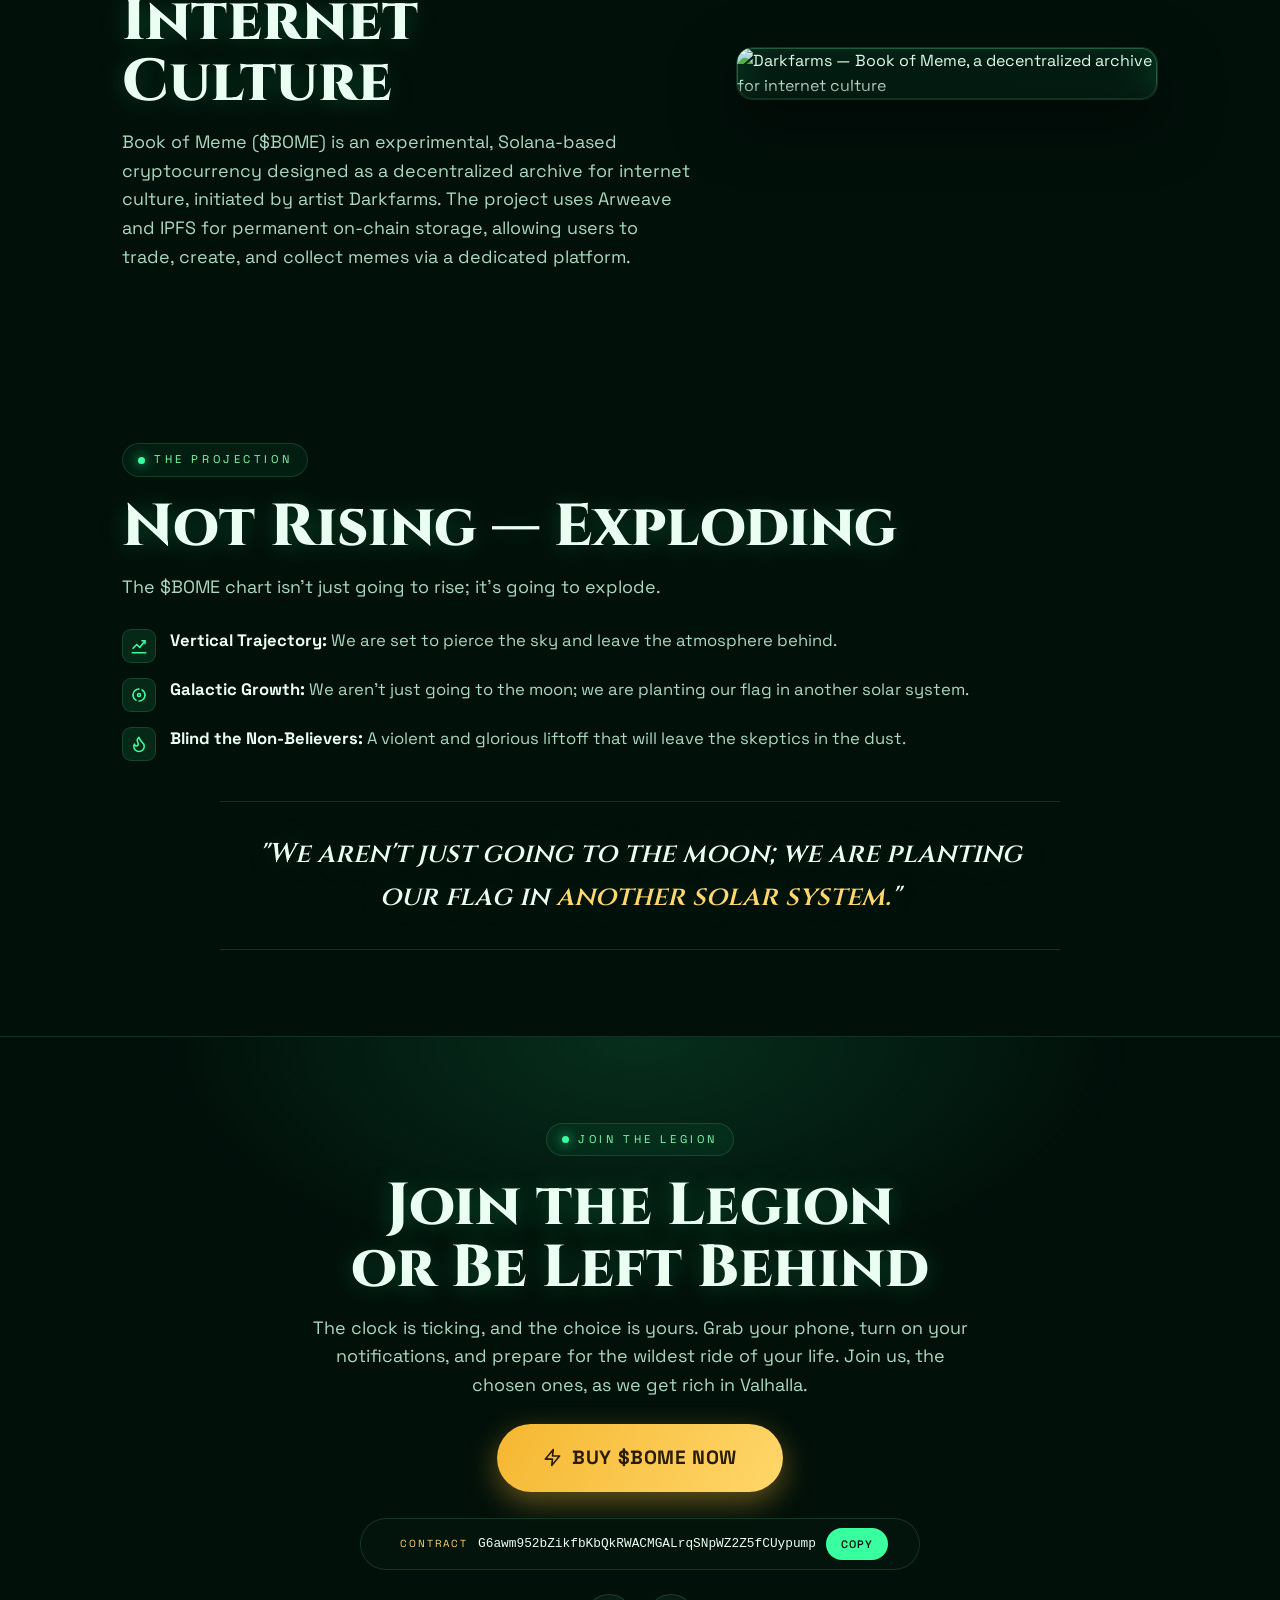
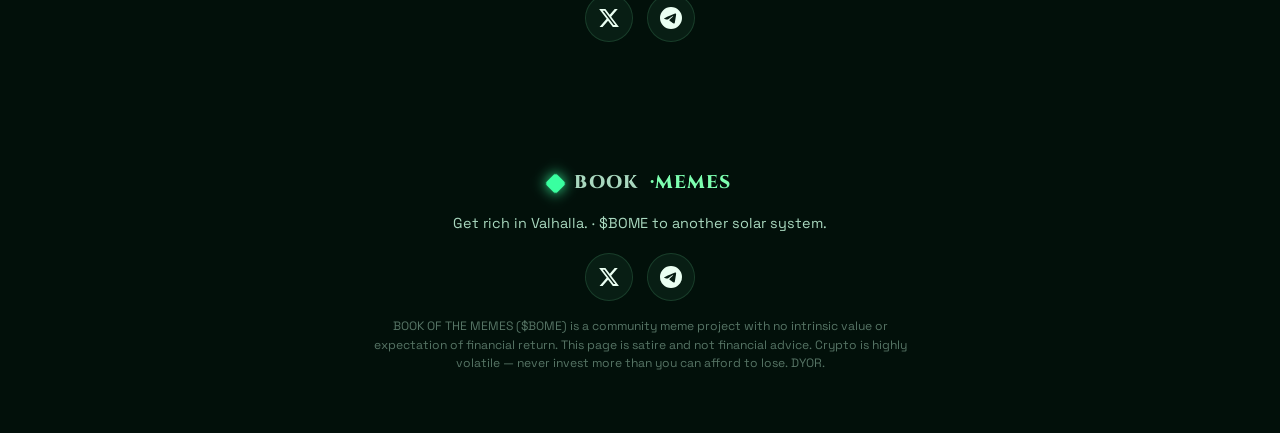
==== commit afbc3489: "Add The Origin nav link" ====
--- a/boke/index.html
+++ b/boke/index.html
@@ -183,7 +183,7 @@
     <div class="brand"><span class="mark"></span>BOOK<em>·MEMES</em></div>
     <div class="nav-links">
       <a href="#call">The Call</a><a href="#force">The Force</a>
-      <a href="#engine">The Engine</a><a href="#legion">Join</a>
+      <a href="#engine">The Engine</a><a href="#origin">The Origin</a><a href="#legion">Join</a>
     </div>
     <a href="https://pump.fun/coin/G6awm952bZikfbKbQkRWACMGALrqSNpWZ2Z5fCUypump" target="_blank" rel="noopener" class="btn btn-primary" style="padding:11px 22px;font-size:.85rem"><svg class="bico" viewBox="0 0 24 24"><use href="#ic-book"/></svg>Buy $BOME</a>
   </nav>
